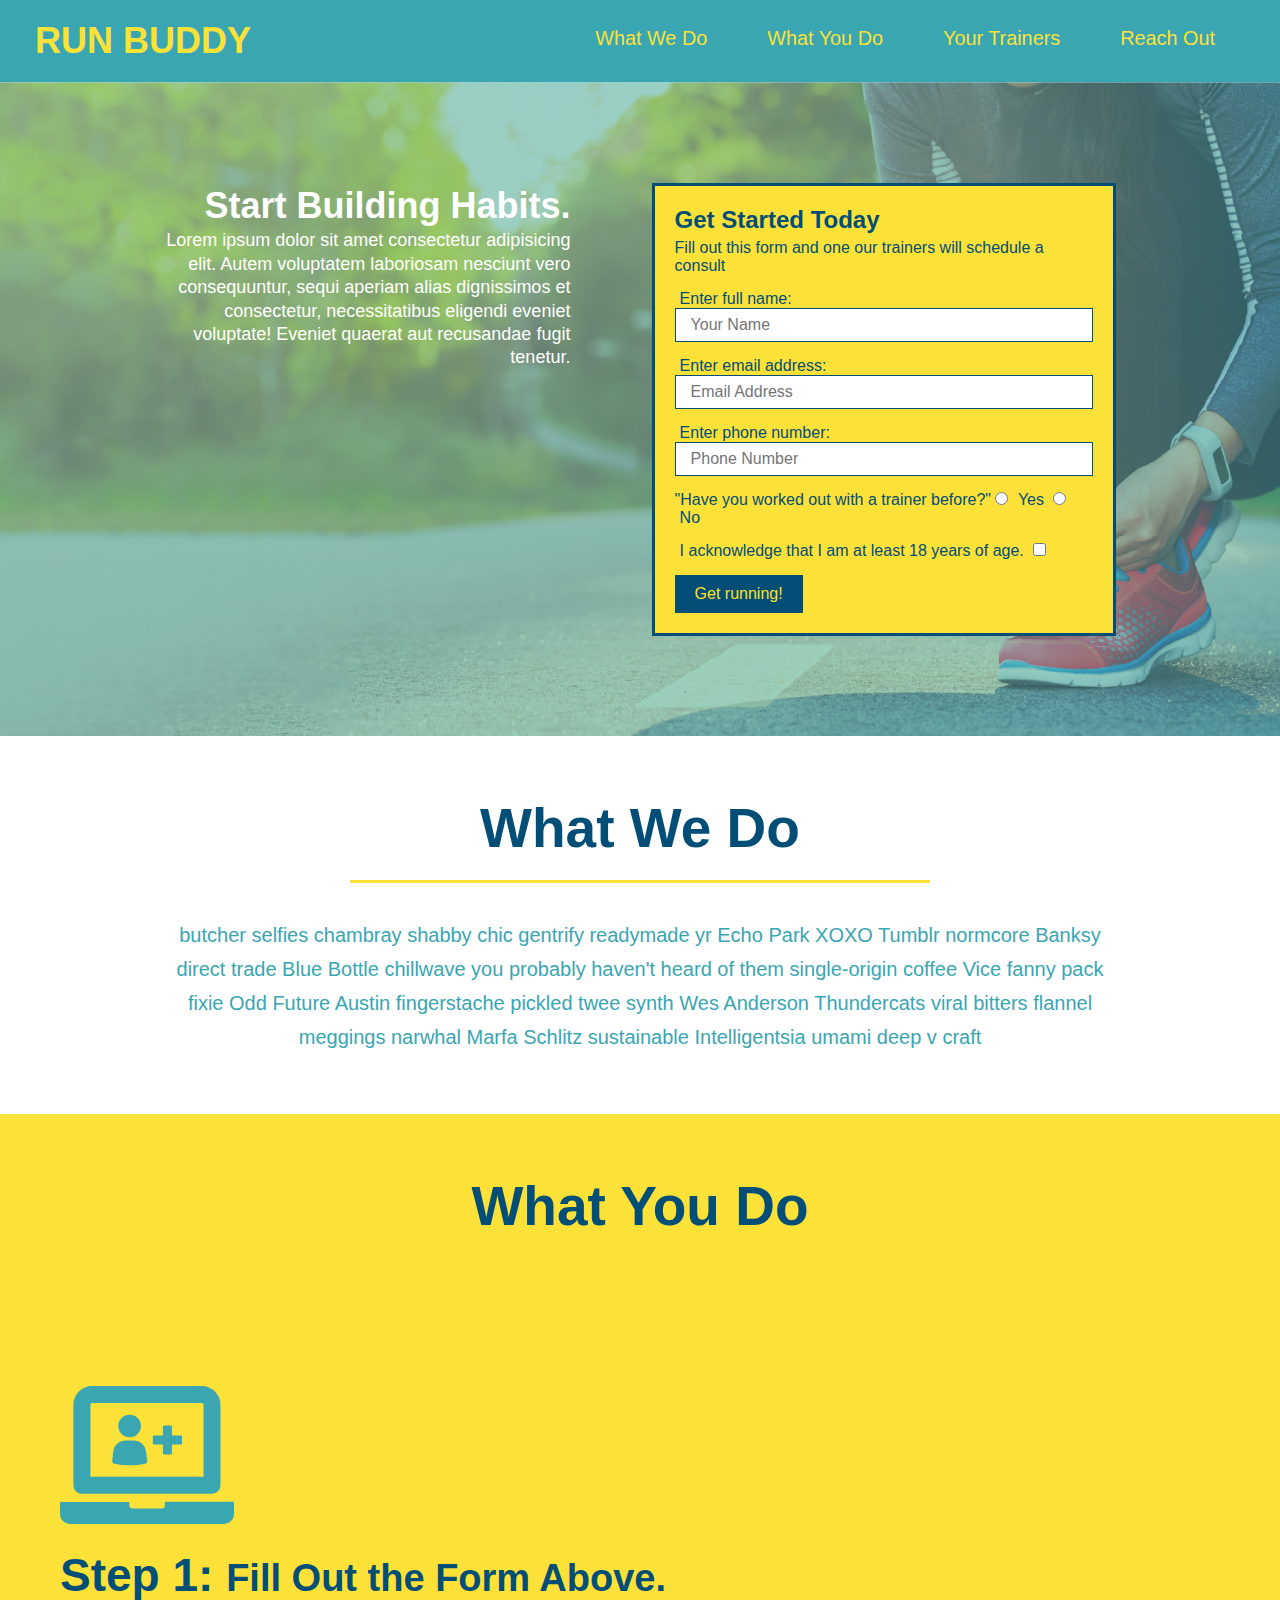
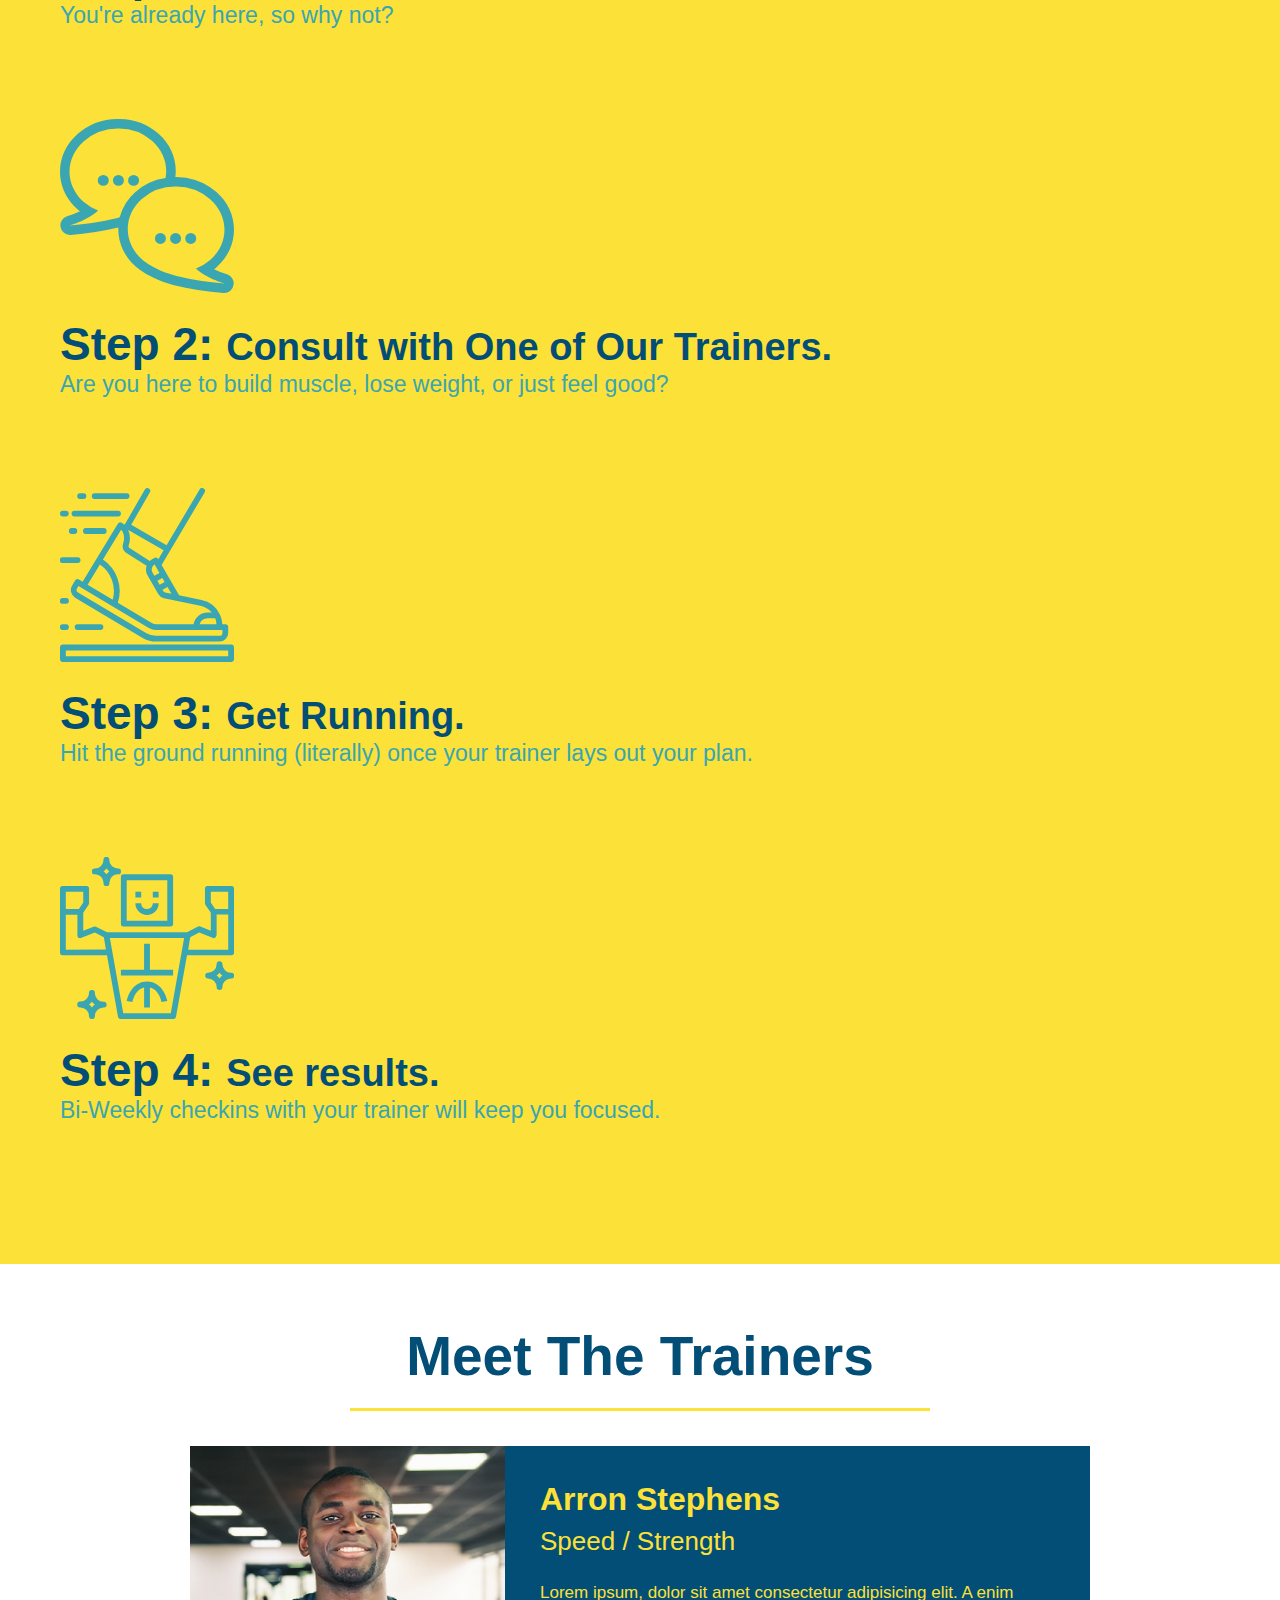
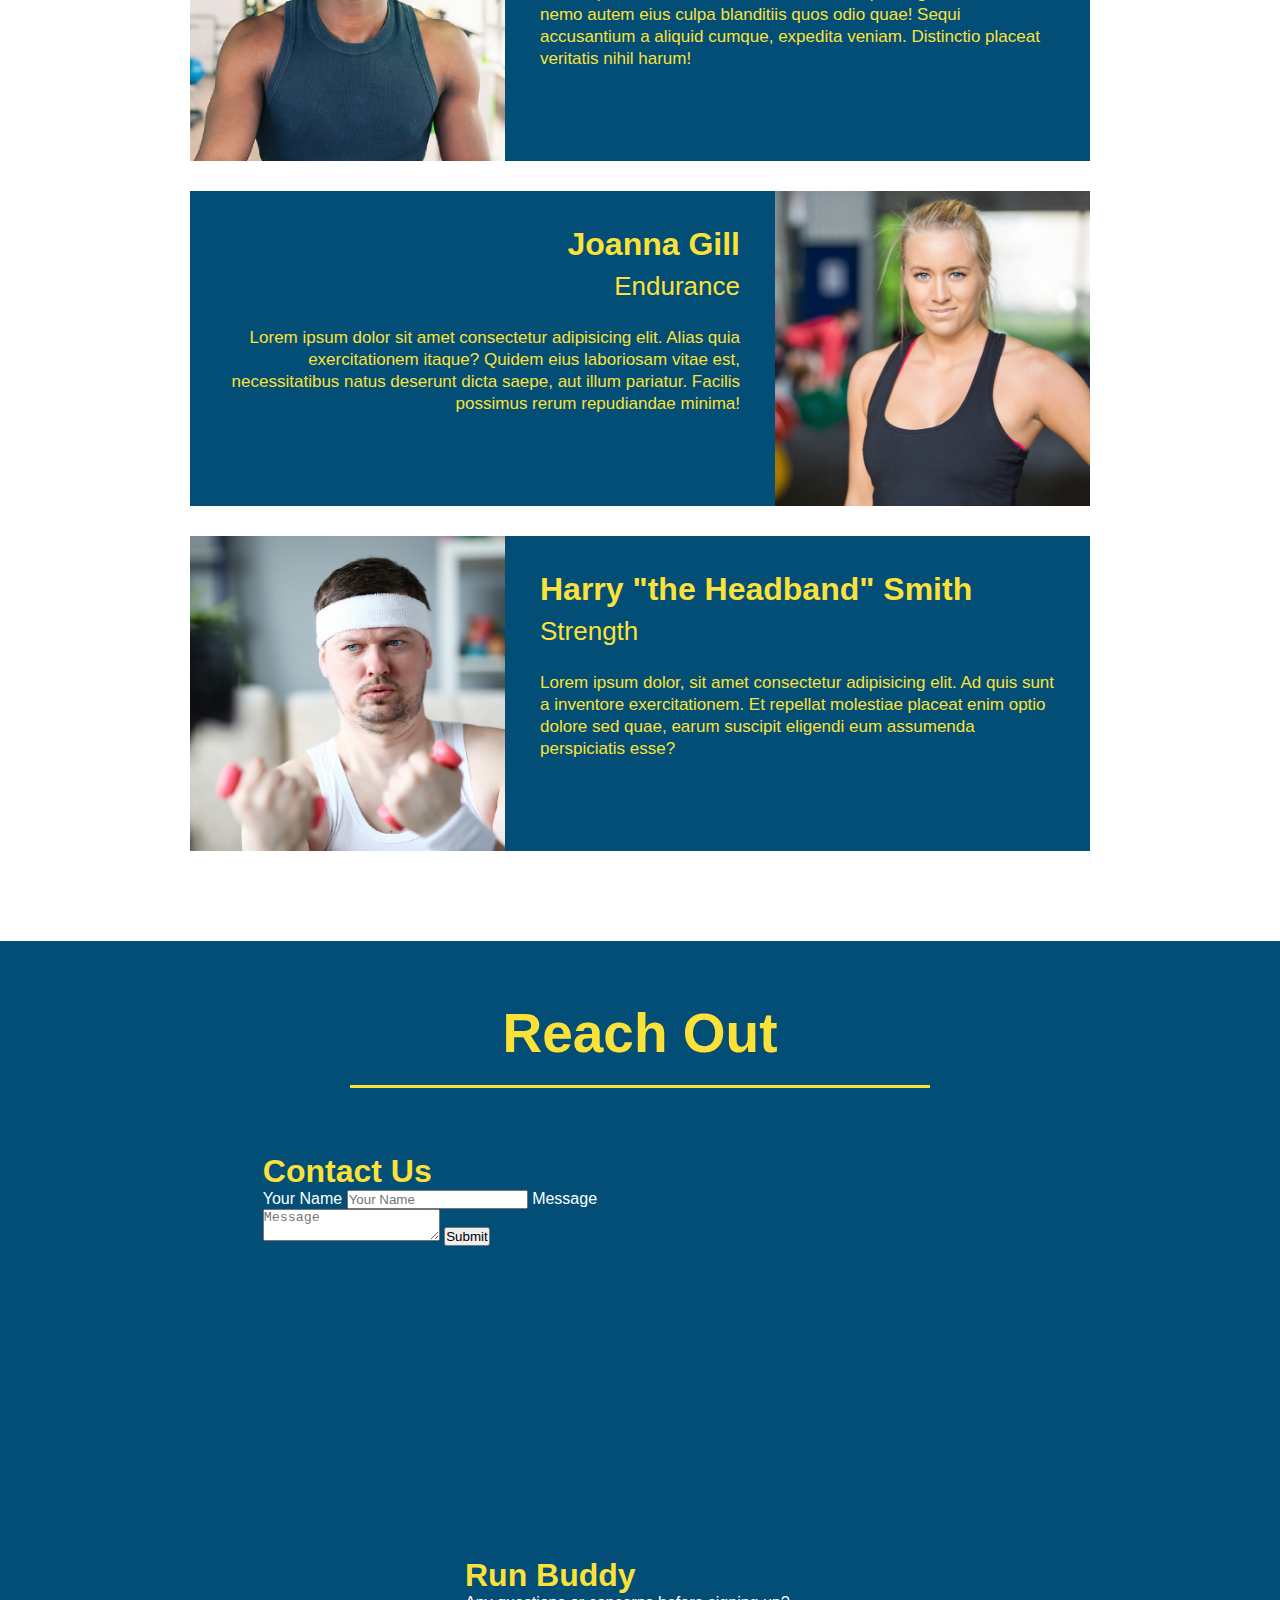
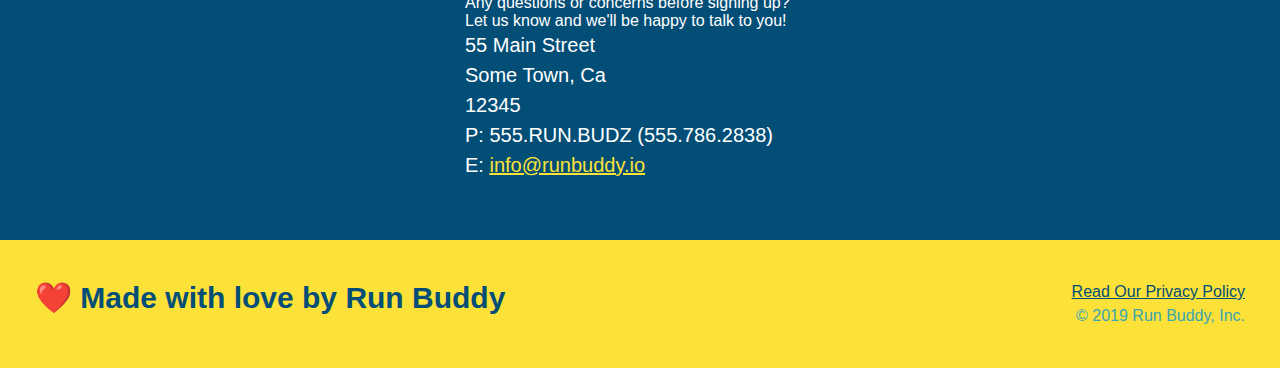
==== index.html @ 9a33b012 "add flex-row" ====
<!DOCTYPE html>
<html lang="en">
    <head>
        <meta charset="UTF-8" />
        <title>Run Buddy</title>
        <link rel="stylesheet" href="./assets/css/style.css" />
        
    </head>
    <body>
        <!-- navigation -->
        <header>
        <h1>
            <a href="/">RUN BUDDY</a>
        </h1>
        <nav>
            <!--Unordered list element-->
            <ul>
                <!--list item element-->
                <li>
                    <!-- anchor element-->
                    <a href="#what-we-do">What We Do</a>
                </li>
                <li>
                    <a href="#what-you-do">What You Do</a>
                </li>
                <li>
                    <a href="#your-trainers">Your Trainers</a>
                </li>
                <li>
                    <a href="#reach-out">Reach Out</a>
                </li>
            </ul>
        </nav>
        </header>

        <!-- hero/jumbotron -->
        <section class="hero">
            <div class="hero-cta">
                <h1>Start Building Habits.</h1>
                <p>Lorem ipsum dolor sit amet consectetur adipisicing elit. Autem voluptatem laboriosam nesciunt vero consequuntur, sequi aperiam alias dignissimos et consectetur, necessitatibus eligendi eveniet voluptate! Eveniet quaerat aut recusandae fugit tenetur.
                </p>
            </div>
            <div class="hero-form">
                <h3>Get Started Today</h3>
                <p>Fill out this form and one our trainers will schedule a consult</p>
            <!--add form element-->
            <from>
                <label for="name">Enter full name:</label>
                <input type="text" placeholder="Your Name" name="name" id="name" class="form-input" />
                <label for="email">Enter email address:</label>
                <input type="text" placeholder="Email Address" name="email" id="email" class="form-input" />
                <label for="phone">Enter phone number:</label>
                <input type="text" placeholder="Phone Number" name="phone" id="phone" class="form-input" />
                <p>
                   "Have you worked out with a trainer before?"
                    <input type="radio" name="trainer-confirm" id="trainer-yes" />
                    <label for="trainer-yes">Yes</label>
                    <input type="radio" name="trainer-confirm" id="trainer-no" />
                    <label for="trainer-no">No</label>
                </p>
                <p>
                    <label for="checkbox" >
                        I acknowledge that I am at least 18 years of age.
                    </label>
                    <input type="checkbox" name="checkpoint1" id="checkbox" />
                </p>
                <button type="submit">
                    Get running!
                </button>
            </from>
            </div>
        </section>

       <!--"what we do" section-->
       <section id="what-we-do" class="intro">
          <div class="flex-row">
           <h2 class="section-title primary-border">What We Do</h2>
          </div>
           <div class="flex-row">
             <P>
              butcher selfies chambray shabby chic gentrify readymade yr Echo Park XOXO Tumblr normcore Banksy direct trade Blue Bottle chillwave you probably haven't heard of them single-origin coffee Vice fanny pack fixie Odd Future Austin fingerstache pickled twee synth Wes Anderson Thundercats viral bitters flannel meggings narwhal Marfa Schlitz sustainable Intelligentsia umami deep v craft 
             </P>
            </div>
        </section>
        
       <!--"what you do" section-->
       <section id="what-you-do" class="steps">
           <div class="flex-row">
            <h2 class="section-title primary-border">What You Do</h2>
           </div>

           <div>
               <!--insert this img element-->
               <img src="./assets/images/step-1.svg" alt="" />
               <h3>Step 1: <span>Fill Out the Form Above.</span></h3>
               <p>You're already here, so why not?</p>
            </div>

            <div>
                <img src="./assets/images/step-2.svg" alt="" />
               <h3>Step 2: <span>Consult with One of Our Trainers.</span></h3>
               <p>Are you here to build muscle, lose weight, or just feel good?</p>
           </div>

           <div>
               <img src="./assets/images/step-3.svg" alt="" />
               <h3>Step 3: <span>Get Running.</span></h3>
               <p>Hit the ground running (literally) once your trainer lays out your plan.</p>
           </div>

           <div>
               <img src="./assets/images/step-4.svg" alt="" />
               <h3>Step 4: <span>See results.</span></h3>
               <p>Bi-Weekly checkins with your trainer will keep you focused.</p>
           </div>
       </section>

       <!--"meet the trainers" section-->
       <section id="your-trainers" class="trainers">
           <div class="flex-row">
            <h2 class="section-title primary-border">Meet The Trainers</h2>
           </div>
                <article class="trainer">
                    <img src="./assets/images/trainer-1.jpg" alt="Arron Stephens in his workout clothes, ready to pump iron" />
                    <div class="trainer-bio text-left">
                        <h3>Arron Stephens</h3>
                        <h4>Speed / Strength</h4>
                        <p>
                            Lorem ipsum, dolor sit amet consectetur adipisicing elit. A enim nemo autem eius culpa blanditiis quos odio quae! Sequi accusantium a aliquid cumque, expedita veniam. Distinctio placeat veritatis nihil harum!
                        </p>
                    </div>
                </article>
                <!--second trainer bio-->
                <article class="trainer">
                    <div class="trainer-bio text-right">
                        <h3>Joanna Gill</h3>
                        <h4>Endurance</h4>
                        <p>
                            Lorem ipsum dolor sit amet consectetur adipisicing elit. Alias quia exercitationem itaque? Quidem eius laboriosam vitae est, necessitatibus natus deserunt dicta saepe, aut illum pariatur. Facilis possimus rerum repudiandae minima!
                        </p>
                    </div>
                    <img src="./assets/images/trainer-2.jpg" alt="Joanna Gill cooling off after a workout" />
                </article>
                <!--third trainer bio-->
                <article class="trainer">
                    <img src="./assets/images/trainer-3.jpg" alt="Harry Smith wearing a headband and lifting comically small pink weights" />
                    <div class="trainer-bio text-left">
                        <h3>Harry "the Headband" Smith</h3>
                        <h4>Strength</h4>
                        <p>
                            Lorem ipsum dolor, sit amet consectetur adipisicing elit. Ad quis sunt a inventore exercitationem. Et repellat molestiae placeat enim optio dolore sed quae, earum suscipit eligendi eum assumenda perspiciatis esse?
                        </p>
                    </div>
                </article>
        </section>

       <!--"reach out" section-->
       <section id="reach-out" class="contact">
            <div class="flex-row">
            <h2 class="section-title secondary-boarder">Reach Out</h2>
            </div>
                <div class="contact-info">
                    <div class="contact-form">
                        <h3>Contact Us</h3>
                        <form>
                        <label for="contact-name">Your Name</label>
                           <input type="text" id="contact-name" placeholder="Your Name" />
                  
                            <label for="contact-message">Message</label>
                           <textarea id="contact-message" placeholder="Message"></textarea>
                  
                           <button type="submit">Submit</button>
                      </form>
                  </div>
                <iframe src="https://www.google.com/maps/embed?pb=!1m18!1m12!1m3!1d5827.536833070056!2d-89.361491394574!3d43.088363860652834!2m3!1f0!2f0!3f0!3m2!1i1024!2i768!4f13.1!3m3!1m2!1s0x88065377fe36926b%3A0x10ad66ac67edc2d9!2sH%E1%BA%A1%20Long%20Bay%20Restaurant!5e0!3m2!1sen!2sus!4v1645574965029!5m2!1sen!2sus" 
                style="border:0;" 
                allowfullscreen="" 
                loading="lazy">
                </iframe>
                <div>
                 <h3>Run Buddy</h3>
                 <p>
                    Any questions or concerns before signing up?
                    <br />
                    Let us know and we'll be happy to talk to you!
                  </p>
                  <address>
                    55 Main Street <br/>
                    Some Town, Ca <br/>
                    12345<br/>
                    P: 555.RUN.BUDZ (555.786.2838)<br/>
                    E: <a href="mailto:info@runbuddy.io">info@runbuddy.io</a>
                </address>
             </div>
            </div>
            
       </section>

       <!-- footer -->
       <footer>
           <h2>❤️ Made with love by Run Buddy</h2>
           <div>
               <a href="./privacy-policy.html">Read Our Privacy Policy</a><br />
                &copy; 2019 Run Buddy, Inc.
           </div>
                
       </footer>


    </body>
    
</html>
---- assets/css/style.css ----
* {
    margin: 0;
    padding: 0;
    box-sizing: border-box;
}

body {
    color: #39a6b2;
    font-family: Helvetica, Arial, Helvetica, sans-serif;
    
}
/*apply sytles to <header>*/
header {
    padding: 20px 35px;
    background-color: #39a6b2;
    display: flex;
    justify-content: space-between;
    flex-wrap: wrap;
}

header h1 {
    font-weight: bold;
    margin: 0;
    font-size: 36px;
    color: #fce138;
    
}

header a {
    text-decoration: none;
    color:#fce138
}

header nav {
    margin: 7px 0;
}
header nav ul {
    display: flex;
    flex-wrap: wrap;
    justify-content: space-between;
    align-items: center;
    list-style: none;
}

header nav ul li a {
    margin: 0 30px;
    font-weight: lighter;
    font-size: 1.55vw;
}

footer {
    display: flex;
    background: #fce138;
    width: 100%;
    padding: 40px 35px;
    justify-content: space-between;
    flex-wrap: wrap;
}

footer h2 {
    color: #024e76;
    font-size: 30px;
    margin: 0;
}

footer div {
    line-height: 1.5;
    text-align: right;
}

footer a {
    color: #024e76;
}

section {
    padding: 60px;
}

/* Hero Style Start */
.hero {
    background-image: url('../images/hero-bg.jpg');
    background-size: cover;
    background-position: center;
    display: flex;
    justify-content: center;
    flex-wrap: wrap;
}

.hero-cta {
    width: 35%;
    text-align: right;
    margin: 3.5%;
    color: #fff;
    font-size: 18px;
    line-height: 1.3;
}

.hero-cta h2 {
    font-style: italic;
    font-size: 55px;
    color: #fce138;
}

.hero-form {
    background-color: #fce138;
    padding: 20px;
    color: #024e76;
    border: solid 3px #024e76;
    width: 40%;
    margin: 3.5%;
}

.hero-form h3 {
    font-size: 24px;
    margin: 0;
}

.hero-form p {
    margin: 5px 0 15px 0;
}

.form-input {
    border: 1px solid #024e76;
    display: block;
    padding: 7px 15px;
    font-size: 16px;
    color: #024e76;
    width: 100%;
    margin-bottom: 15px;
}

.hero-form label {
    margin: 0 5px;
}

.hero-form button {
    color: #fce128;
    display: block;
    background-color: #024e76;
    border: none;
    padding: 10px 20px;
    font-size: 16px;
}
/* Hero Style End */

/* What We Do Style Start */
.intro p {
    line-height: 1.7;
    color: #39a6b2;
    width: 80%;
    font-size: 20px;
    margin: 0 auto;
    text-align: center;
}

.steps {
    background: #fce138;
}

.steps div {
    margin-bottom: 80px;
}

.steps img {
    width: 15%;
    margin: 10px 0;
}

.steps h3 {
    color: #024e76;
    font-size: 46px;
    margin-top: 10px;
}

.steps p {
    color: #39a6b2;
    font-size: 23px;
}

.steps span {
    font-size: 38px;
}

.section-title {
    font-size: 55px;
    color: #024e76;
    border-bottom: 3px solid; 
    padding-bottom: 20px;
    text-align: center;
    margin: 0 auto 35px auto;
    width: 50%;
}

.primary-border {
    border-color: #fce138;
}

.secondary-border {
    border-color: #39a6b2;
}

/* Meet the Trainers */
.trainers {
    
}

.trainer {
    width: 900px;
    margin: 0 auto 30px auto;
    background: #024e76;
    color: #fce138;
    overflow: auto;
}

.trainer img {
    width: 35%;
    float: left;
}

.trainer-bio {
    padding: 35px;
    float: left;
    width: 65%;
}
.trainer-bio h3 {
    font-size: 32px;
    margin-bottom: 8px;
}

.trainer-bio h4 {
    font-weight: lighter;
    font-size: 26px;
    margin-bottom: 25px;
}

.trainer-bio p {
    font-size: 17px;
    line-height: 1.3;
}

.text-left {
    text-align: left;
}

.text-right {
    text-align: right;
}

.flex-row {
    display: flex;
}

/*REACH OUT SYTLES START */
.contact {
    text-align: center;
    background: #024e76
}

.contact h2 {
    color:#fce138
}

.contact-info iframe {
    width: 400px;
    height: 400px;
}

.contact-info div {
    width: 410px;
    display: inline-block;
    vertical-align: top;
    text-align: left;
    margin: 30px 0 0 60px;
    color: white;
}

.contact-info h3 {
    color: #fce138;
    font-size: 32px;
}

.contract-info p, 
.contact-info address {
    margin: 20x 0;
    line-height: 1.5;
    font-size: 20px;
    font-style: normal;
}

.contact-info a {
    color:#fce138
}

/* Reach Out Styles End*/
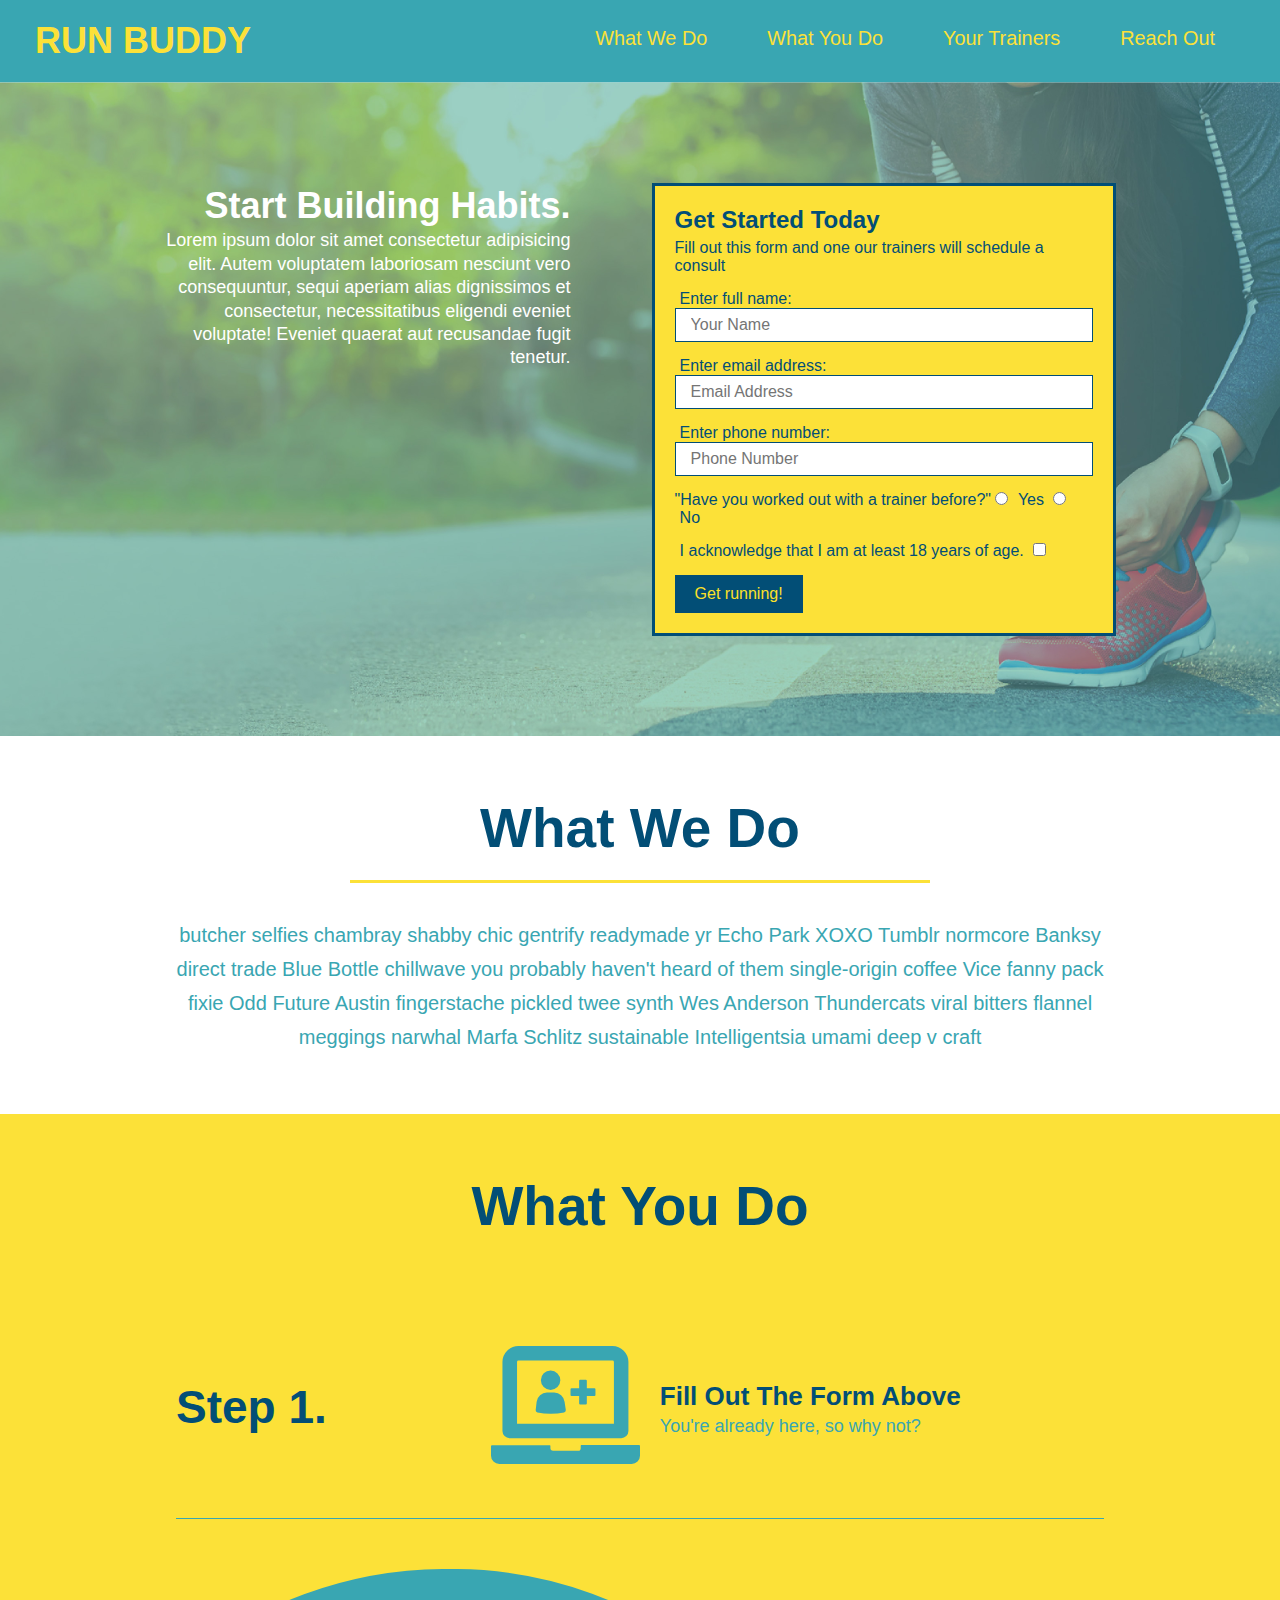
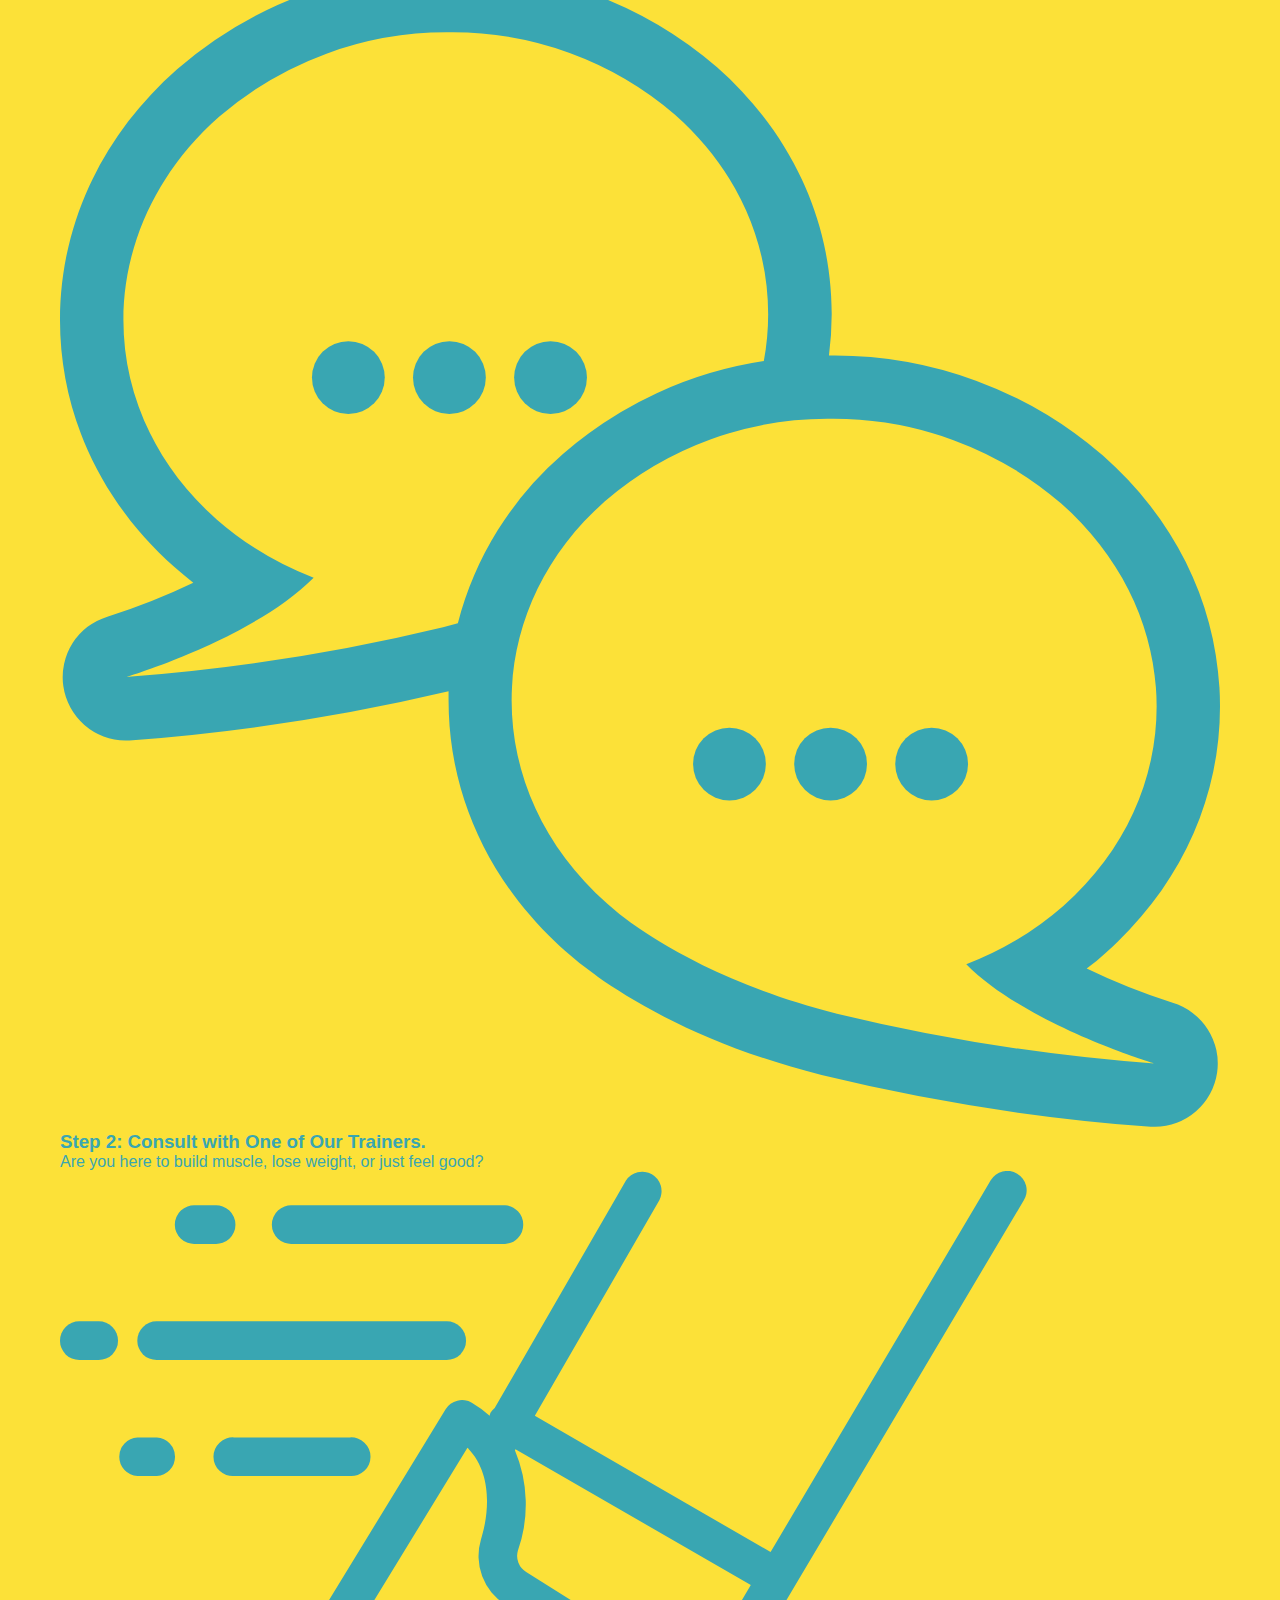
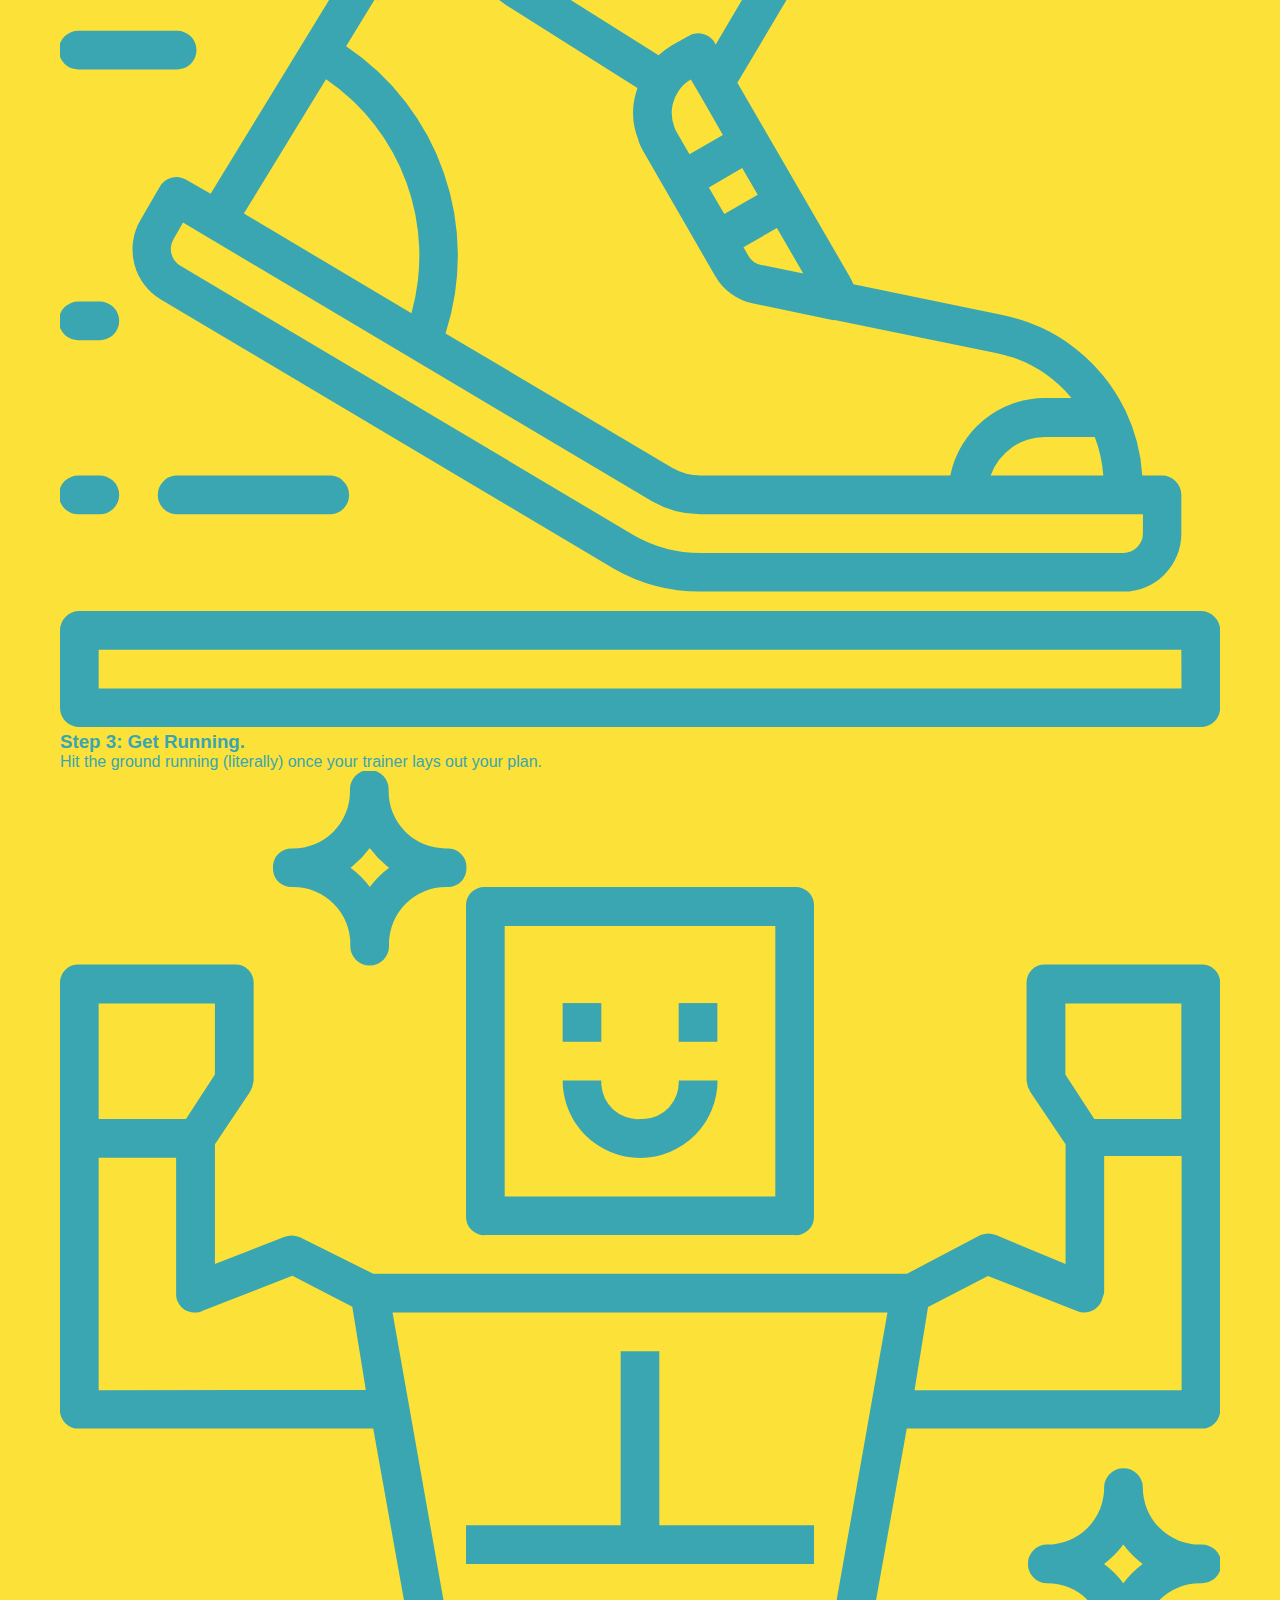
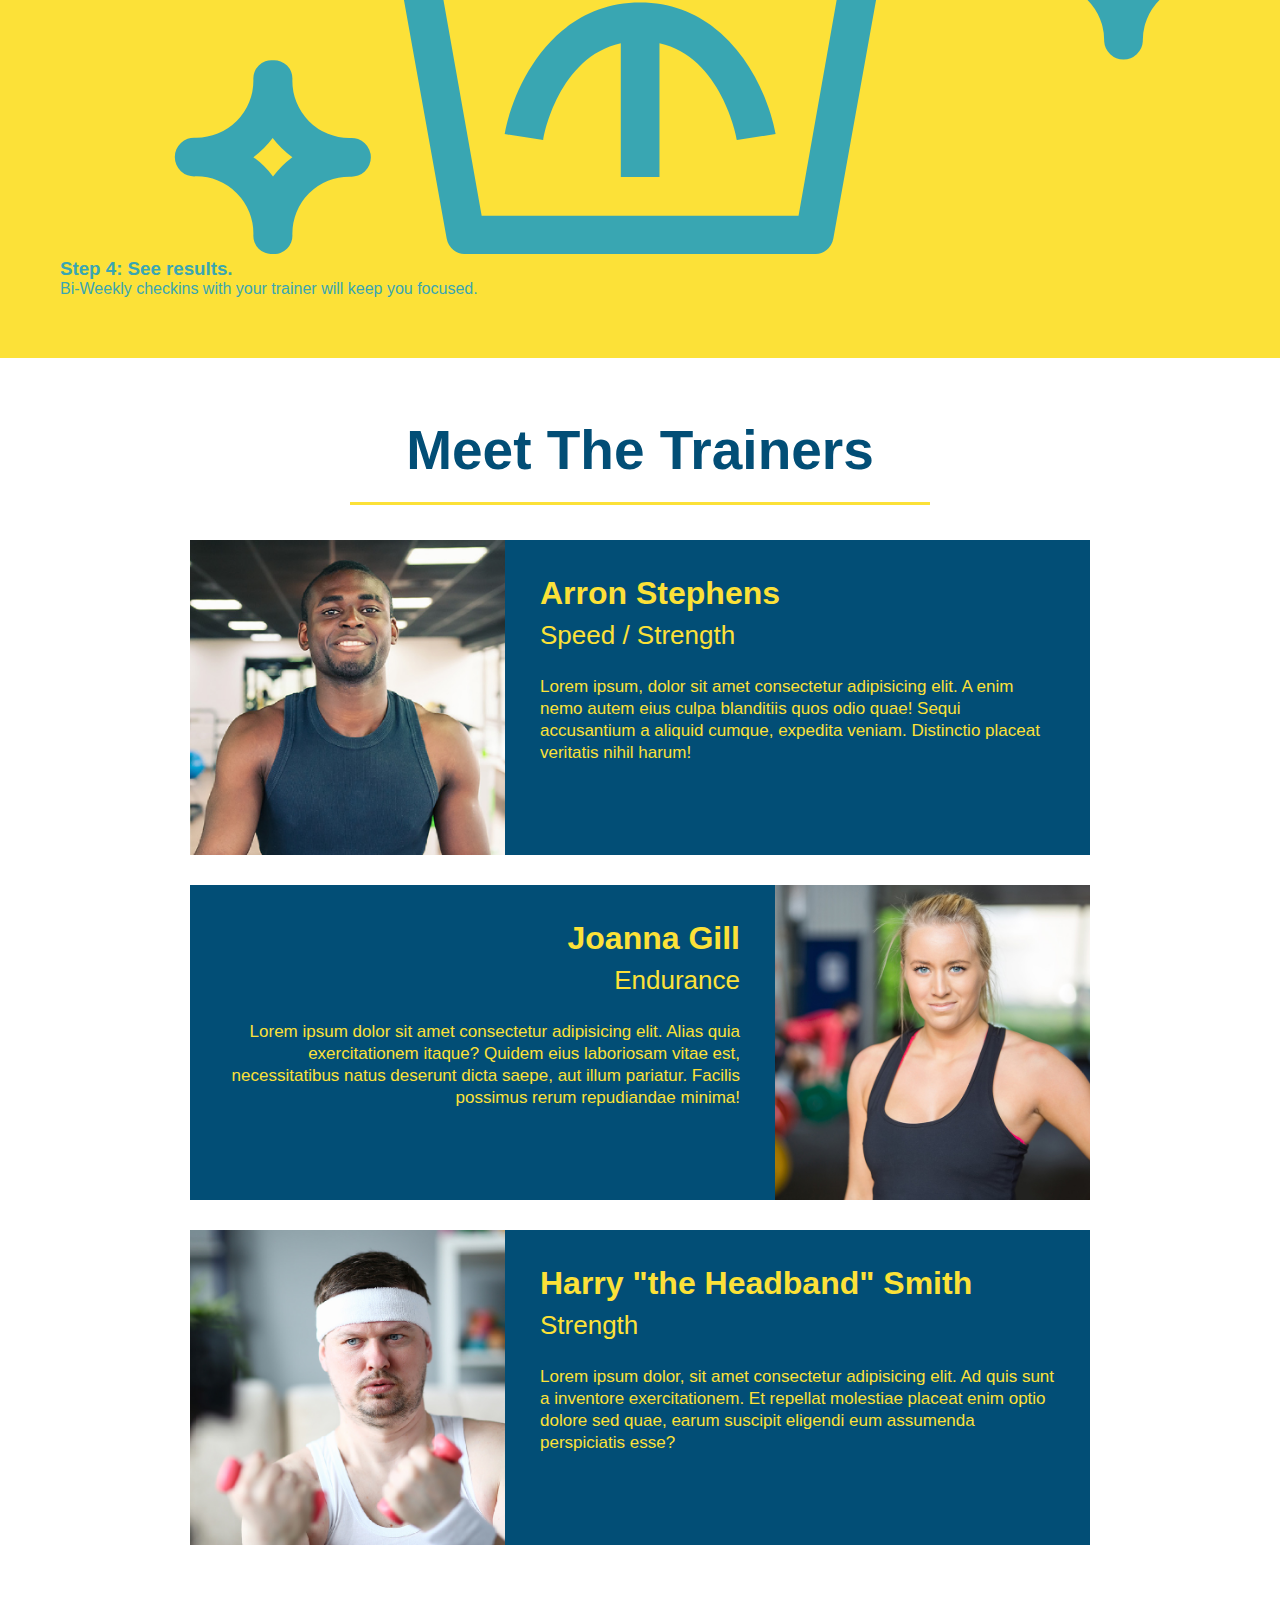
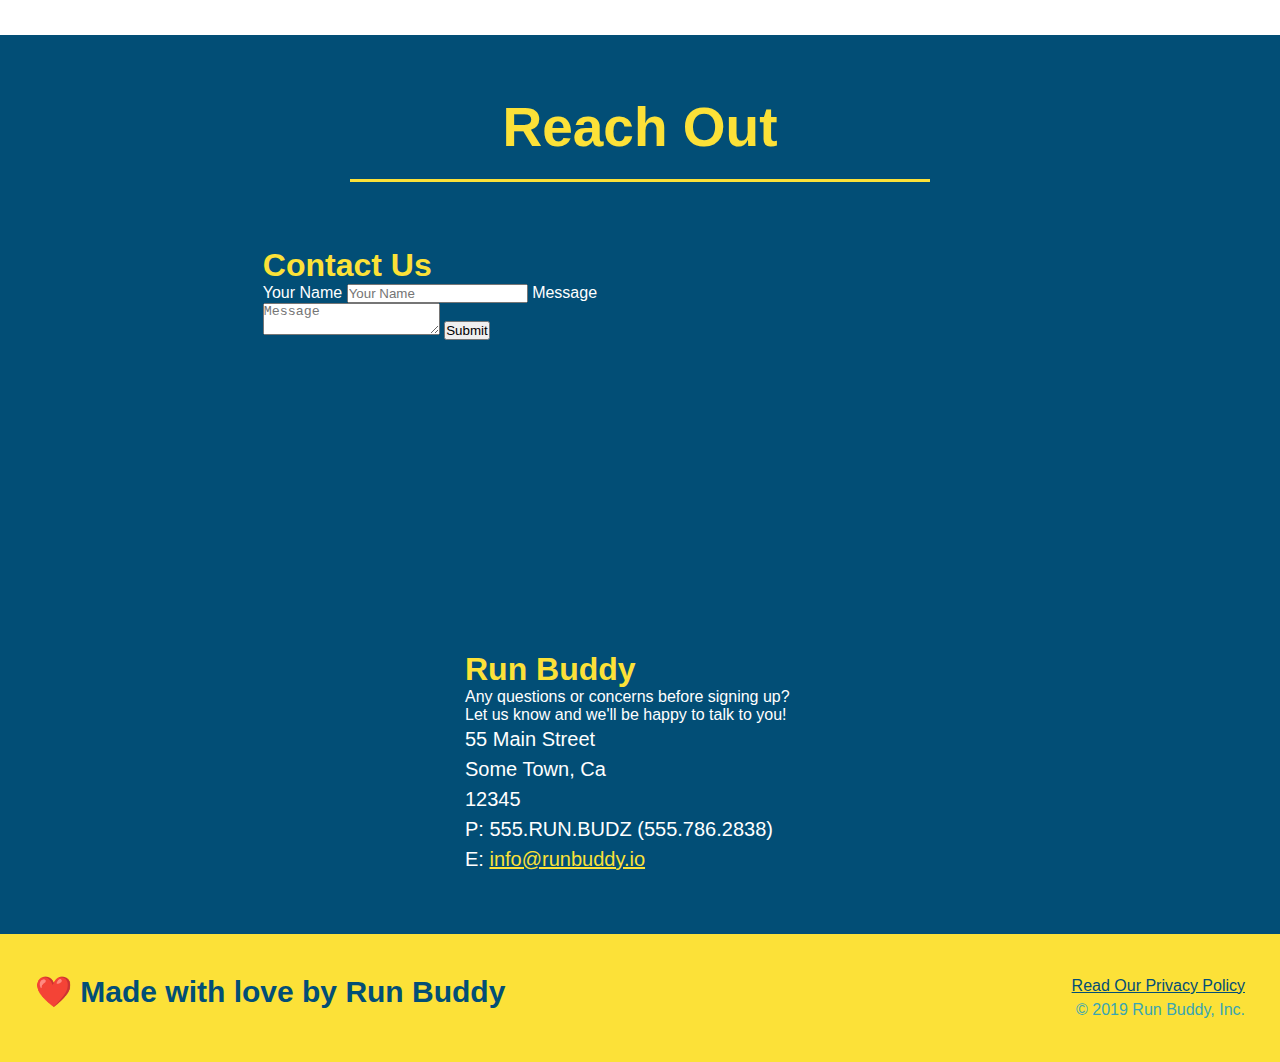
==== commit ce16402d: "Step one done" ====
--- a/index.html
+++ b/index.html
@@ -89,11 +89,15 @@
             <h2 class="section-title primary-border">What You Do</h2>
            </div>
 
-           <div>
-               <!--insert this img element-->
-               <img src="./assets/images/step-1.svg" alt="" />
-               <h3>Step 1: <span>Fill Out the Form Above.</span></h3>
-               <p>You're already here, so why not?</p>
+           <div class="step">
+               <h3>Step 1.</h3>
+               <div class="step-img">
+                   <img src="./assets/images/step-1.svg" alt="/" />
+               </div>
+               <div class="step-text">
+                   <h4>Fill Out The Form Above</h4>
+                   <p> You're already here, so why not?</p>
+               </div>
             </div>
 
             <div>
--- a/assets/css/style.css
+++ b/assets/css/style.css
@@ -157,28 +157,51 @@
     background: #fce138;
 }
 
-.steps div {
-    margin-bottom: 80px;
-}
-
-.steps img {
-    width: 15%;
-    margin: 10px 0;
-}
-
-.steps h3 {
+.step {
+    margin: 50px auto;
+    padding-bottom: 50px;
+    width: 80%;
+    border-bottom: 1px solid #39a6b2;
+    display: flex;
+    flex-wrap: wrap;
+    align-items: center;
+    justify-content: space-between;
+}
+
+.step-img {
+    flex: 1 12%;
+    margin-right: 20px;
+}
+
+.step-img img {
+    max-width: ;
+}
+.step-text {
+    flex: 12;
+}
+
+.step h3 {
     color: #024e76;
     font-size: 46px;
-    margin-top: 10px;
-}
-
-.steps p {
+    flex: 1 30%;
+}
+
+.step-info {
+    flex: 2 70%;
+    display: flex;
+    flex-wrap: wrap;
+    align-items: center;
+}
+
+.step-text p {
     color: #39a6b2;
-    font-size: 23px;
-}
-
-.steps span {
-    font-size: 38px;
+    font-size: 18px;
+}
+
+.step-text h4 {
+    font-size: 26px;
+    line-height: 1.5;
+    color: #024e76;
 }
 
 .section-title {
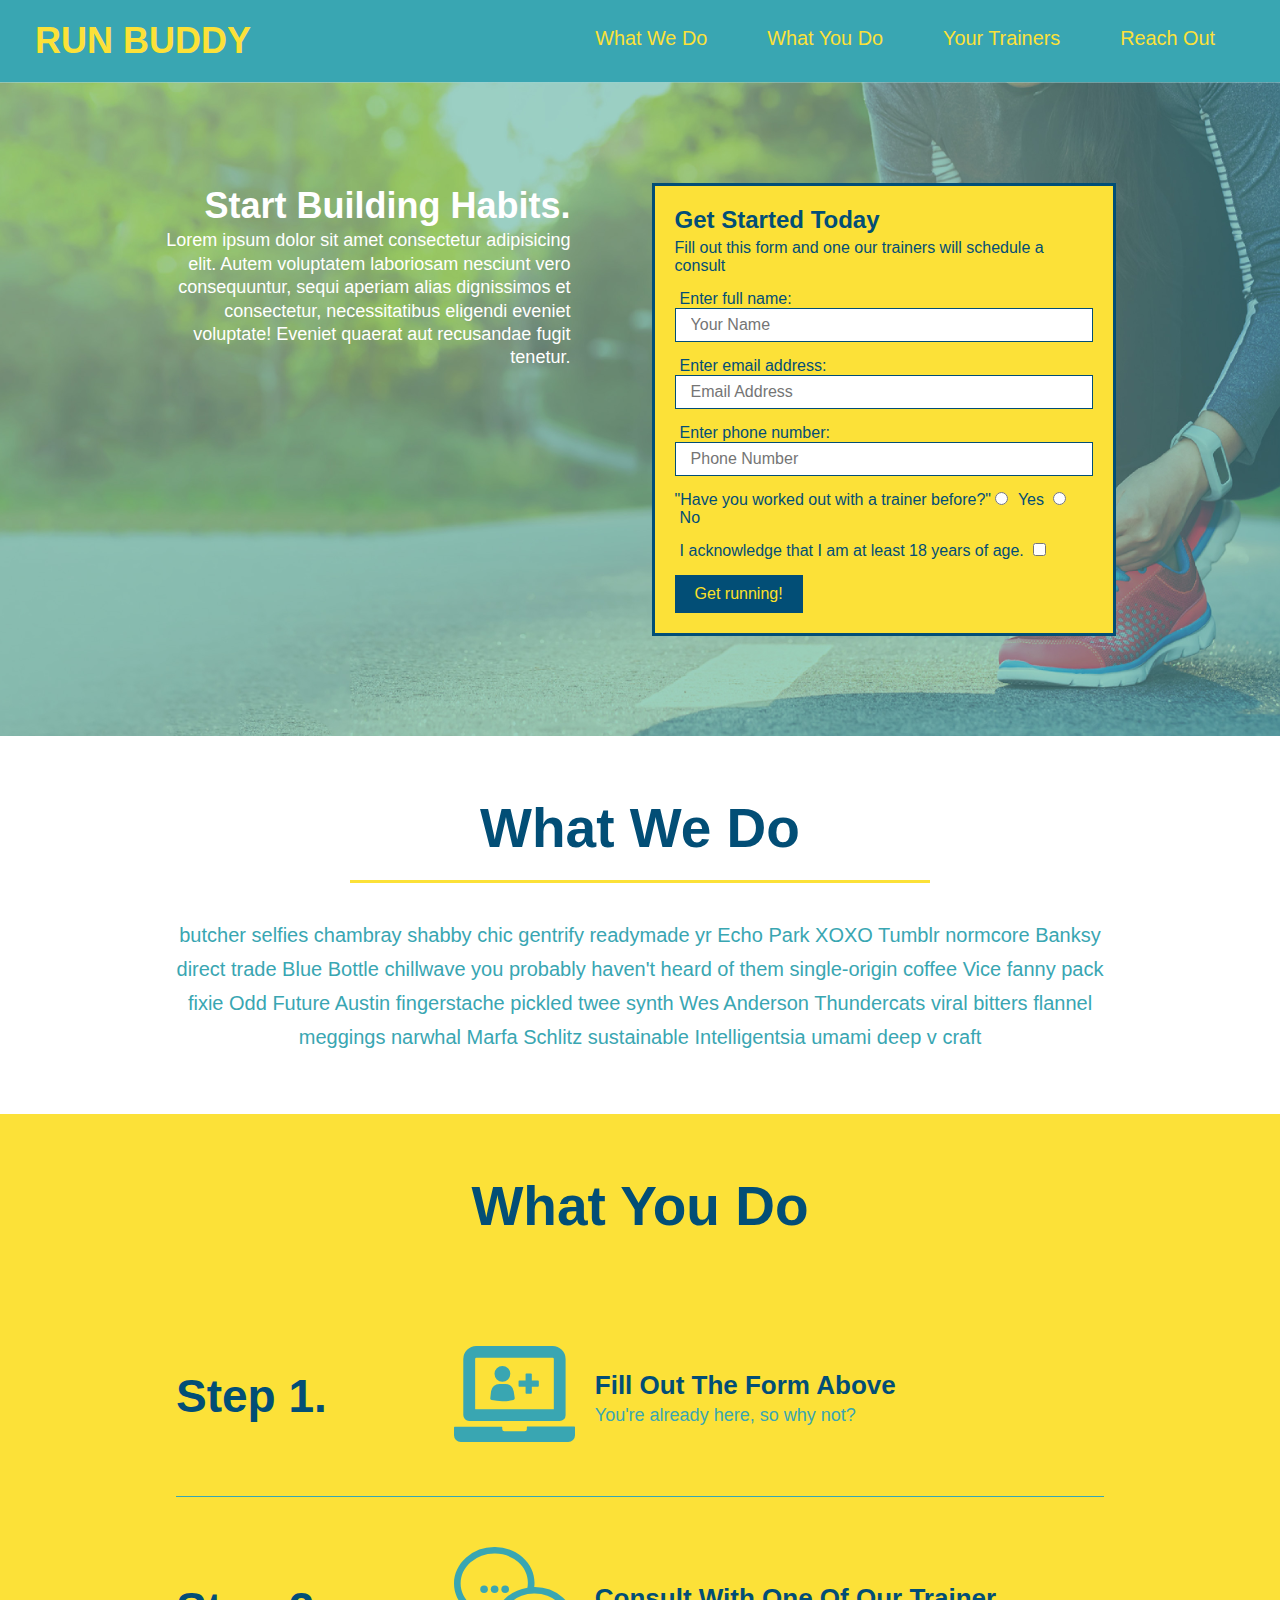
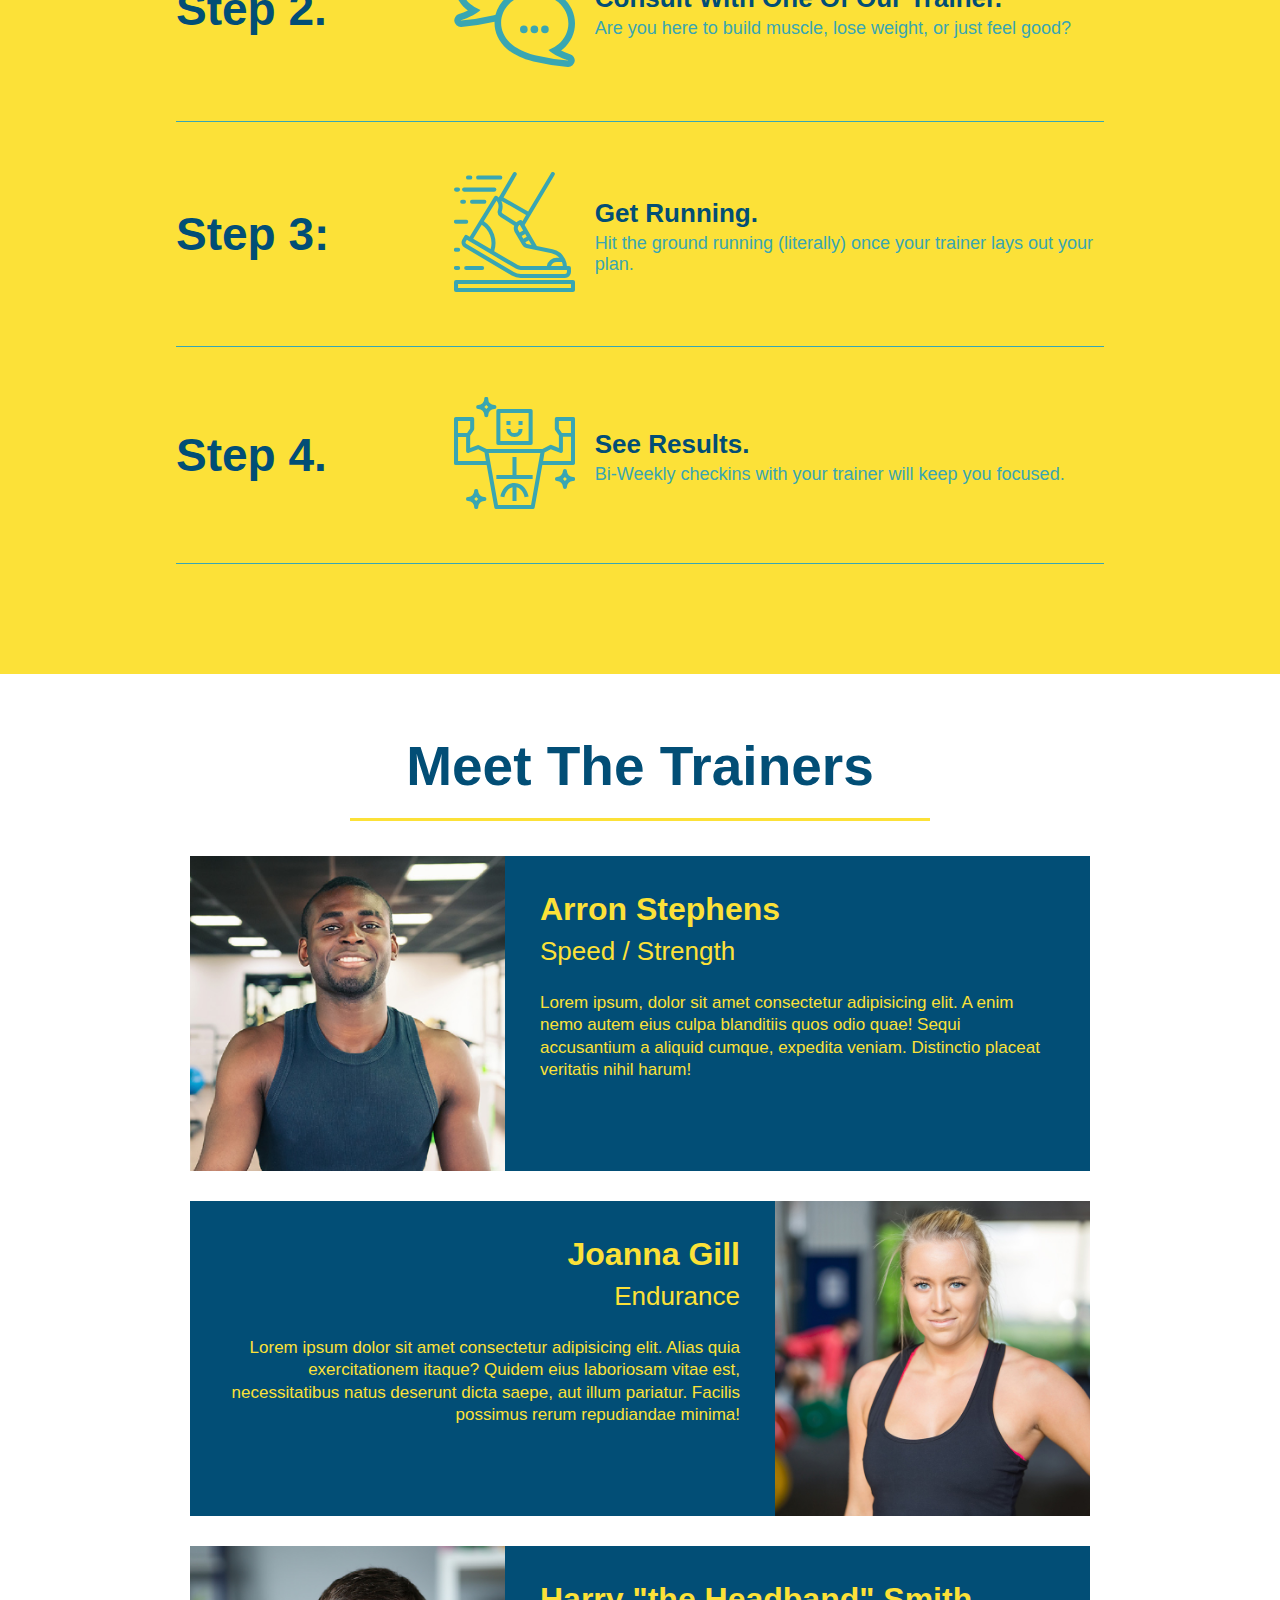
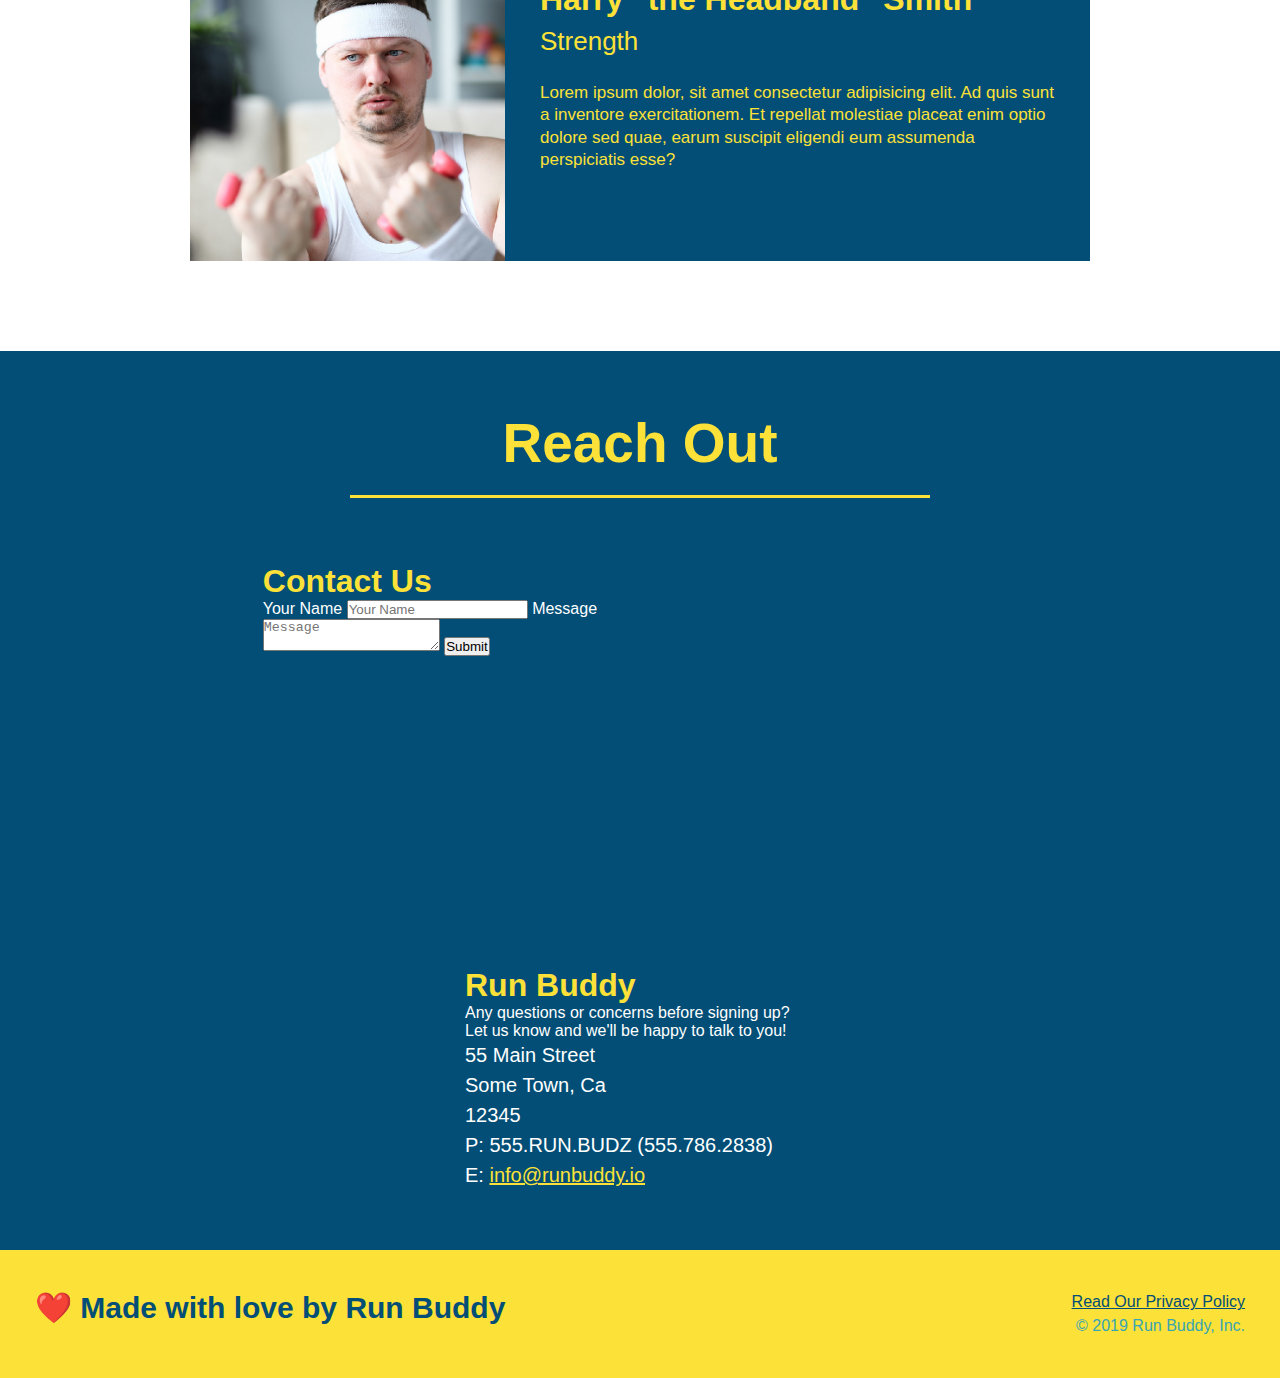
==== commit eb156d2d: "add Flexbox to the steps" ====
--- a/index.html
+++ b/index.html
@@ -91,31 +91,54 @@
 
            <div class="step">
                <h3>Step 1.</h3>
-               <div class="step-img">
-                   <img src="./assets/images/step-1.svg" alt="/" />
+               <div class="step-info">
+                   <div class="step-img">
+                        <img src="./assets/images/step-1.svg" alt="" />
+                   </div>
+                    <div class="step-text">
+                        <h4>Fill Out The Form Above</h4>
+                        <p> You're already here, so why not?</p>
+                    </div>
                </div>
-               <div class="step-text">
-                   <h4>Fill Out The Form Above</h4>
-                   <p> You're already here, so why not?</p>
+            </div>
+
+            <div class="step">
+                <h3>Step 2.</h3>
+                <div class="step-info">
+                    <div class="step-img">
+                        <img src="./assets/images/step-2.svg" alt="" />
+                    </div>
+                    <div class="step-text">
+                        <h4>Consult With One Of Our Trainer.</h4>
+                        <p>Are you here to build muscle, lose weight, or just feel good?</p>
+                    </div>
+                </div>
+           </div>
+
+           <div class="step">
+                <h3>Step 3:</h3>
+                <div class="step-info">
+                    <div class="step-img">
+                        <img src="./assets/images/step-3.svg" alt="" />     
+                    </div>
+                    <div class="step-text">
+                        <h4>Get Running.</h4>
+                        <p>Hit the ground running (literally) once your trainer lays out your plan.</p>
+                    </div>
+                </div>
+            </div>
+
+           <div class="step">
+               <h3>Step 4.</h3>
+               <div class="step-info">
+                   <div class="step-img">
+                        <img src="./assets/images/step-4.svg" alt="" />
+                   </div>
+                   <div class="step-text">
+                       <h4>See Results.</h4>
+                       <p>Bi-Weekly checkins with your trainer will keep you focused.</p>
+                   </div>
                </div>
-            </div>
-
-            <div>
-                <img src="./assets/images/step-2.svg" alt="" />
-               <h3>Step 2: <span>Consult with One of Our Trainers.</span></h3>
-               <p>Are you here to build muscle, lose weight, or just feel good?</p>
-           </div>
-
-           <div>
-               <img src="./assets/images/step-3.svg" alt="" />
-               <h3>Step 3: <span>Get Running.</span></h3>
-               <p>Hit the ground running (literally) once your trainer lays out your plan.</p>
-           </div>
-
-           <div>
-               <img src="./assets/images/step-4.svg" alt="" />
-               <h3>Step 4: <span>See results.</span></h3>
-               <p>Bi-Weekly checkins with your trainer will keep you focused.</p>
            </div>
        </section>
 
--- a/assets/css/style.css
+++ b/assets/css/style.css
@@ -174,7 +174,7 @@
 }
 
 .step-img img {
-    max-width: ;
+    max-width: 100%;
 }
 .step-text {
     flex: 12;
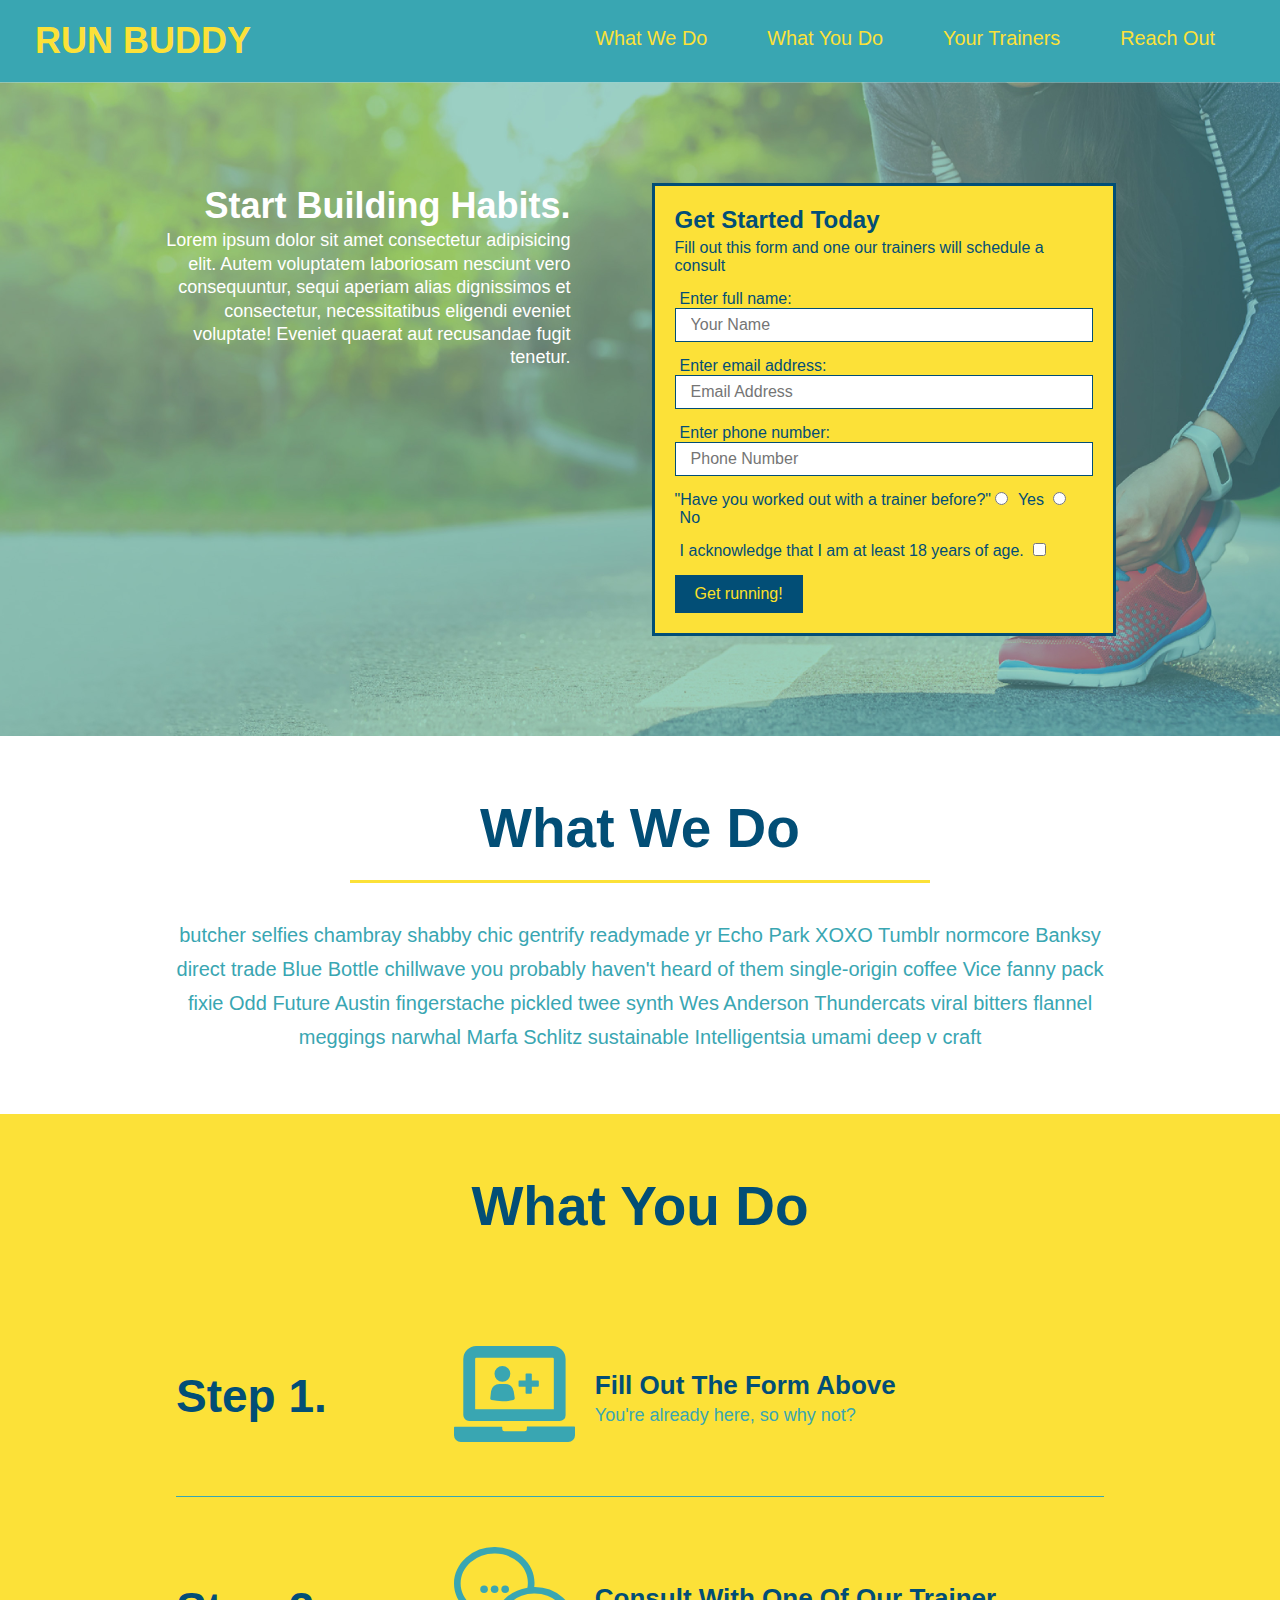
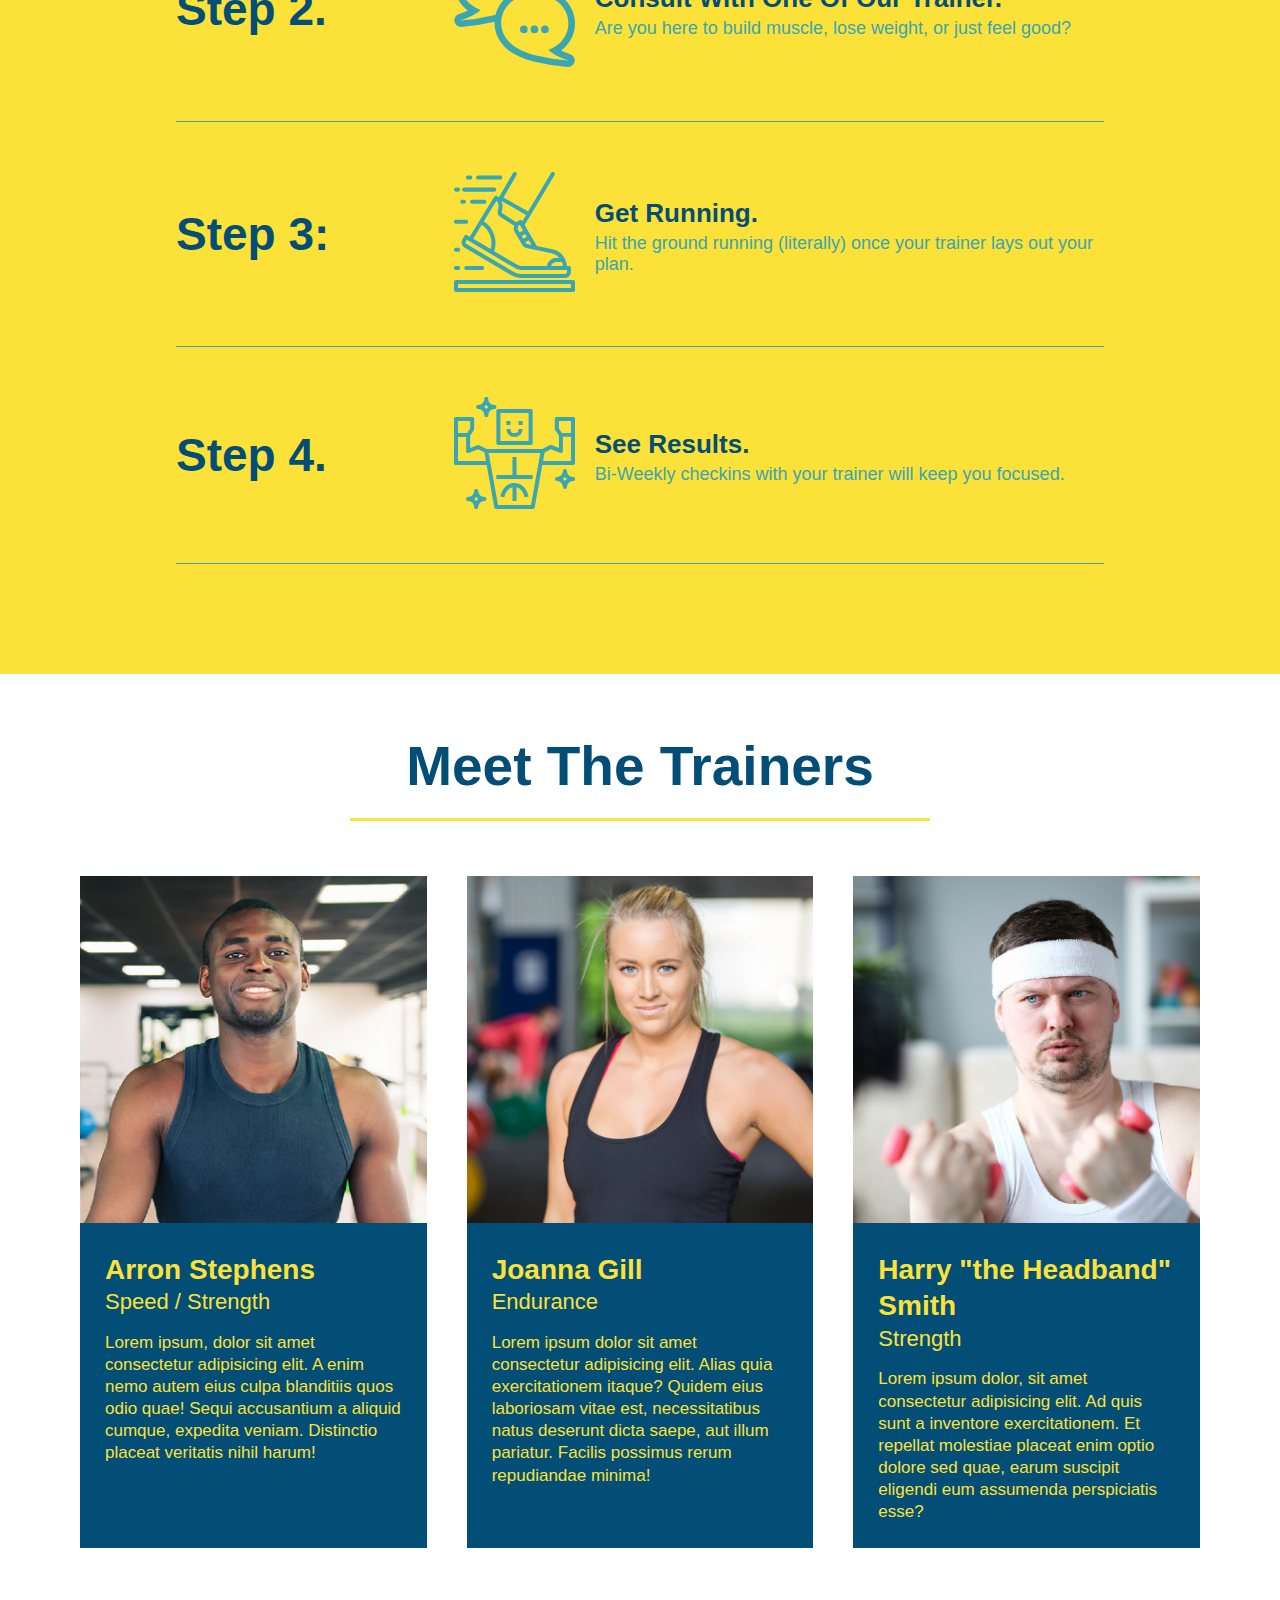
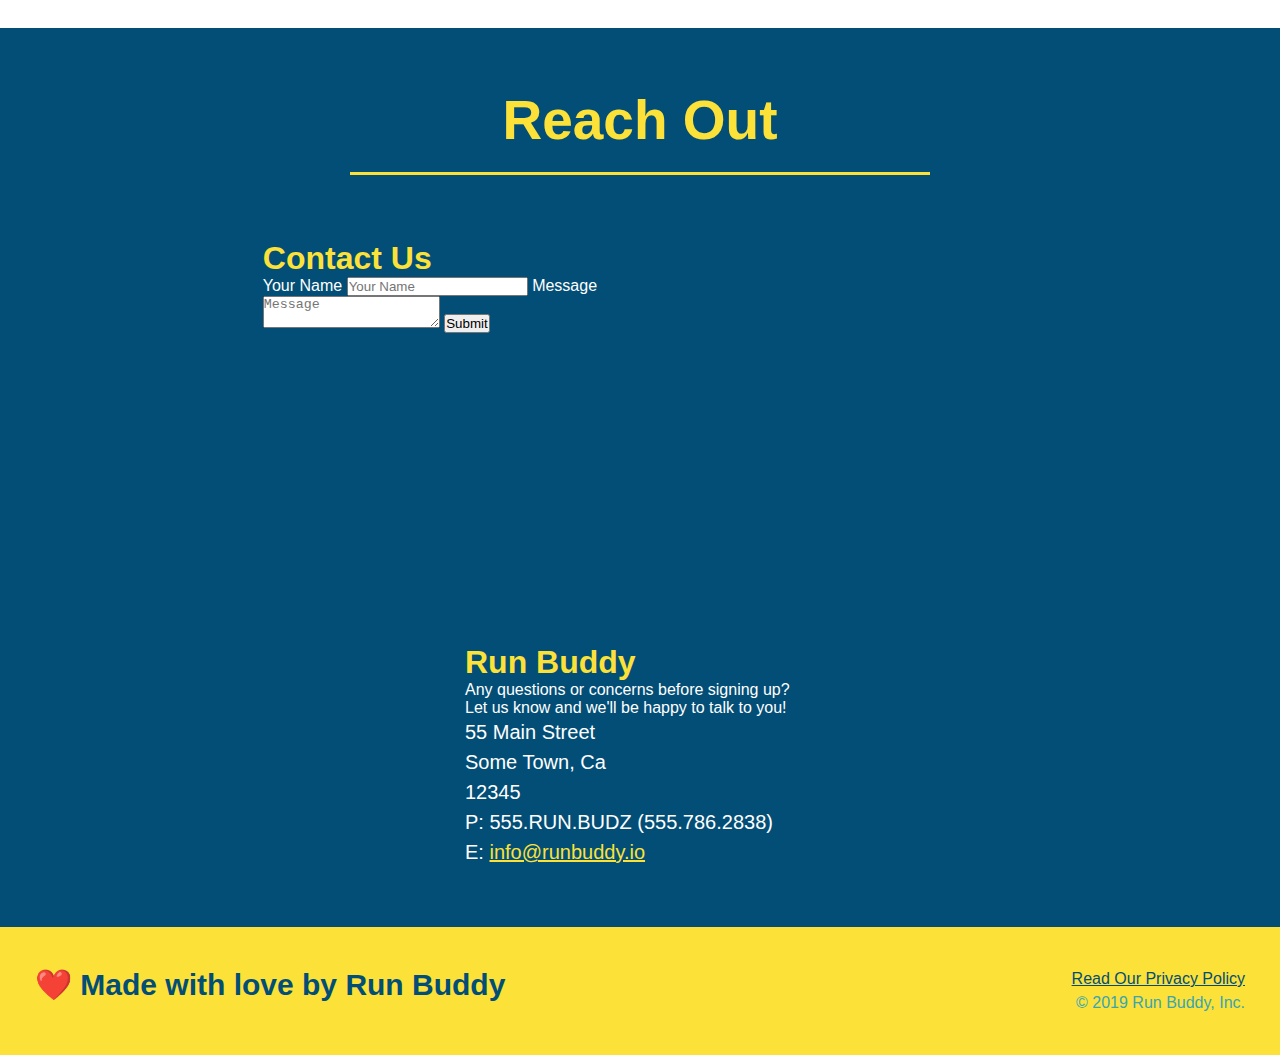
==== commit 2834436e: "add flexbox to the trainers" ====
--- a/index.html
+++ b/index.html
@@ -143,15 +143,16 @@
        </section>
 
        <!--"meet the trainers" section-->
-       <section id="your-trainers" class="trainers">
+       <section id="your-trainers">
            <div class="flex-row">
             <h2 class="section-title primary-border">Meet The Trainers</h2>
            </div>
+           <div class="trainers">
                 <article class="trainer">
                     <img src="./assets/images/trainer-1.jpg" alt="Arron Stephens in his workout clothes, ready to pump iron" />
-                    <div class="trainer-bio text-left">
-                        <h3>Arron Stephens</h3>
-                        <h4>Speed / Strength</h4>
+                    <div class="trainer-bio">
+                        <h3 class="trainer-name">Arron Stephens</h3>
+                        <h4 class="trainer-role">Speed / Strength</h4>
                         <p>
                             Lorem ipsum, dolor sit amet consectetur adipisicing elit. A enim nemo autem eius culpa blanditiis quos odio quae! Sequi accusantium a aliquid cumque, expedita veniam. Distinctio placeat veritatis nihil harum!
                         </p>
@@ -159,26 +160,27 @@
                 </article>
                 <!--second trainer bio-->
                 <article class="trainer">
-                    <div class="trainer-bio text-right">
-                        <h3>Joanna Gill</h3>
-                        <h4>Endurance</h4>
+                    <img src="./assets/images/trainer-2.jpg" alt="Joanna Gill cooling off after a workout" />
+                    <div class="trainer-bio">
+                        <h3 class="trainer-name">Joanna Gill</h3>
+                        <h4 class="trainer-role">Endurance</h4>
                         <p>
                             Lorem ipsum dolor sit amet consectetur adipisicing elit. Alias quia exercitationem itaque? Quidem eius laboriosam vitae est, necessitatibus natus deserunt dicta saepe, aut illum pariatur. Facilis possimus rerum repudiandae minima!
                         </p>
                     </div>
-                    <img src="./assets/images/trainer-2.jpg" alt="Joanna Gill cooling off after a workout" />
                 </article>
                 <!--third trainer bio-->
                 <article class="trainer">
                     <img src="./assets/images/trainer-3.jpg" alt="Harry Smith wearing a headband and lifting comically small pink weights" />
-                    <div class="trainer-bio text-left">
-                        <h3>Harry "the Headband" Smith</h3>
-                        <h4>Strength</h4>
+                    <div class="trainer-bio">
+                        <h3 class="trainer-name">Harry "the Headband" Smith</h3>
+                        <h4 class="trainer-role">Strength</h4>
                         <p>
                             Lorem ipsum dolor, sit amet consectetur adipisicing elit. Ad quis sunt a inventore exercitationem. Et repellat molestiae placeat enim optio dolore sed quae, earum suscipit eligendi eum assumenda perspiciatis esse?
                         </p>
                     </div>
                 </article>
+            </div>
         </section>
 
        <!--"reach out" section-->
--- a/assets/css/style.css
+++ b/assets/css/style.css
@@ -224,41 +224,40 @@
 
 /* Meet the Trainers */
 .trainers {
-    
+    width: 100%;
+    margin: 0 auto;
+    display: flex;
+    flex-wrap: wrap;
+    justify-content: space-around;
 }
 
 .trainer {
-    width: 900px;
-    margin: 0 auto 30px auto;
+    margin: 20px;
     background: #024e76;
     color: #fce138;
-    overflow: auto;
+    flex: 1;
 }
 
 .trainer img {
-    width: 35%;
-    float: left;
+    width: 100%;
 }
 
 .trainer-bio {
-    padding: 35px;
-    float: left;
-    width: 65%;
+    padding: 25px;
+    line-height: 1.3;
 }
 .trainer-bio h3 {
-    font-size: 32px;
-    margin-bottom: 8px;
+    font-size: 28px; 
 }
 
 .trainer-bio h4 {
     font-weight: lighter;
-    font-size: 26px;
-    margin-bottom: 25px;
+    font-size: 22px;
+    margin-bottom: 15px;
 }
 
 .trainer-bio p {
     font-size: 17px;
-    line-height: 1.3;
 }
 
 .text-left {
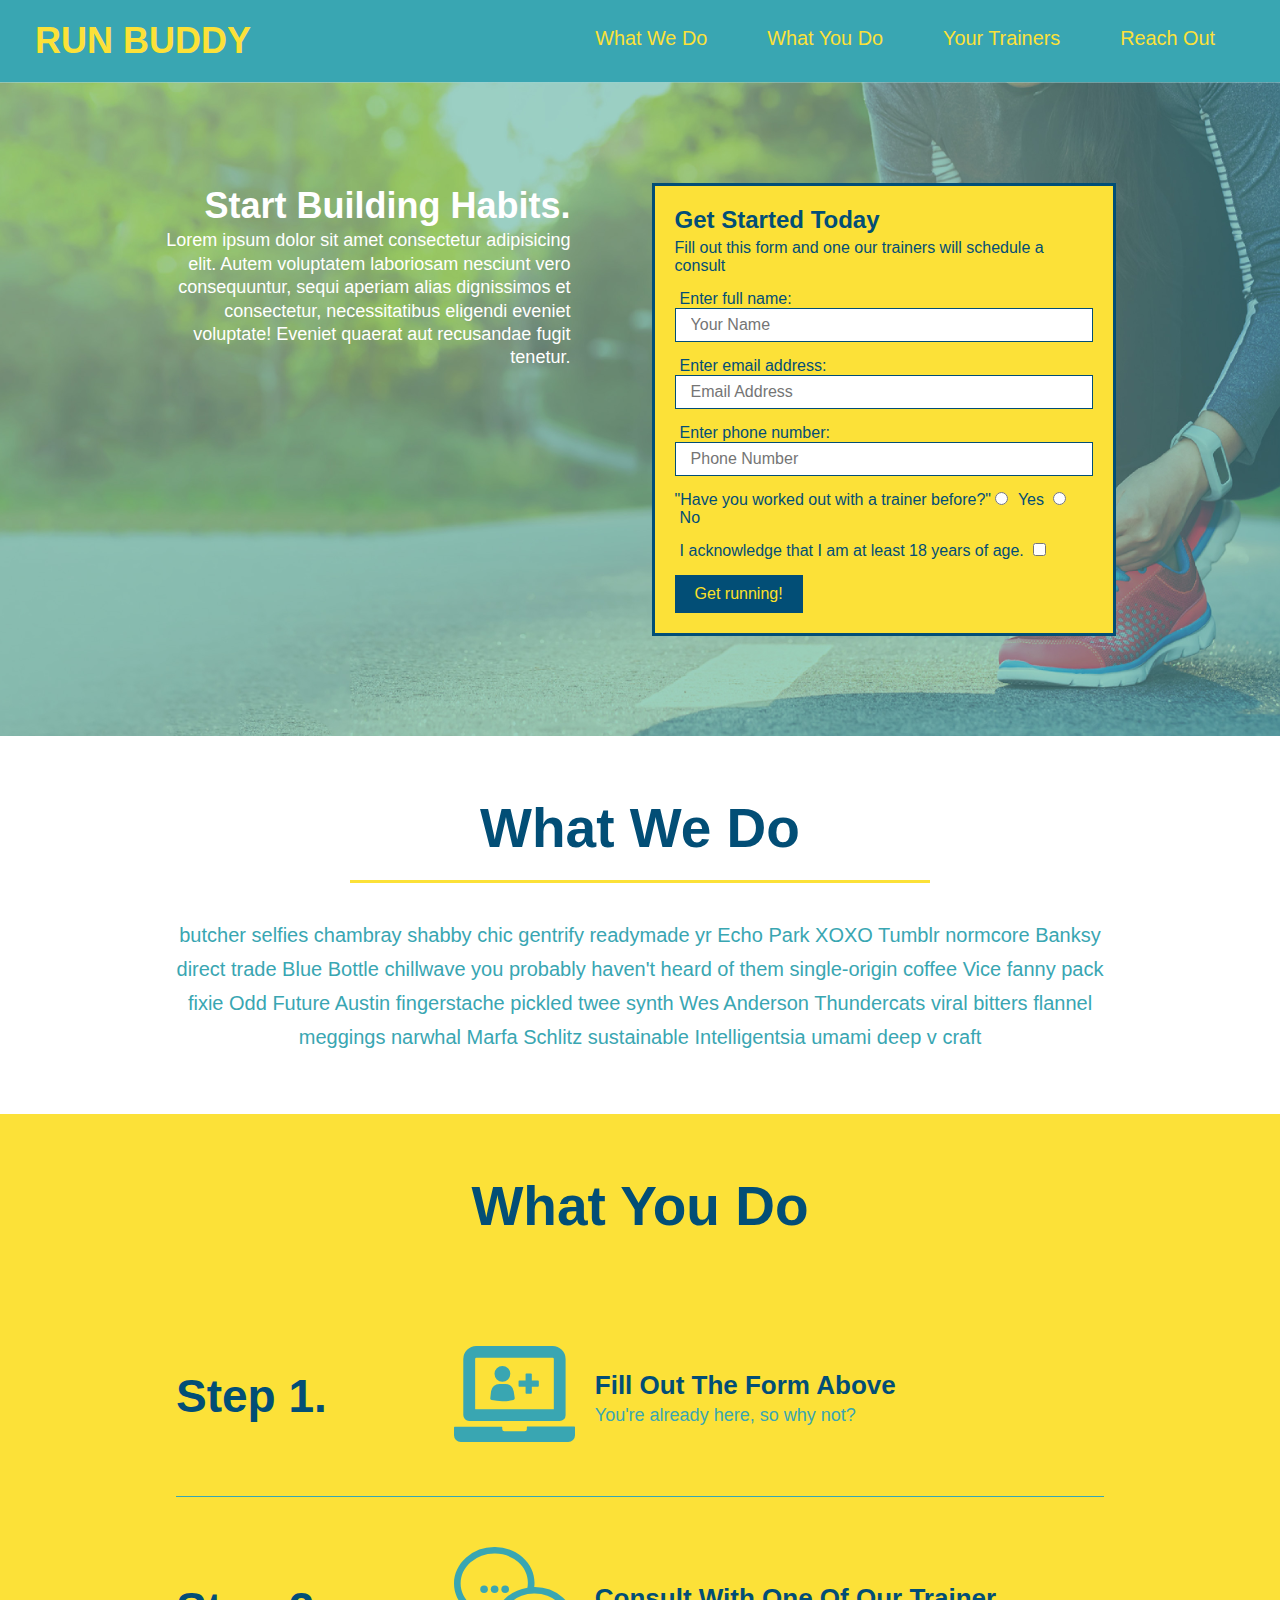
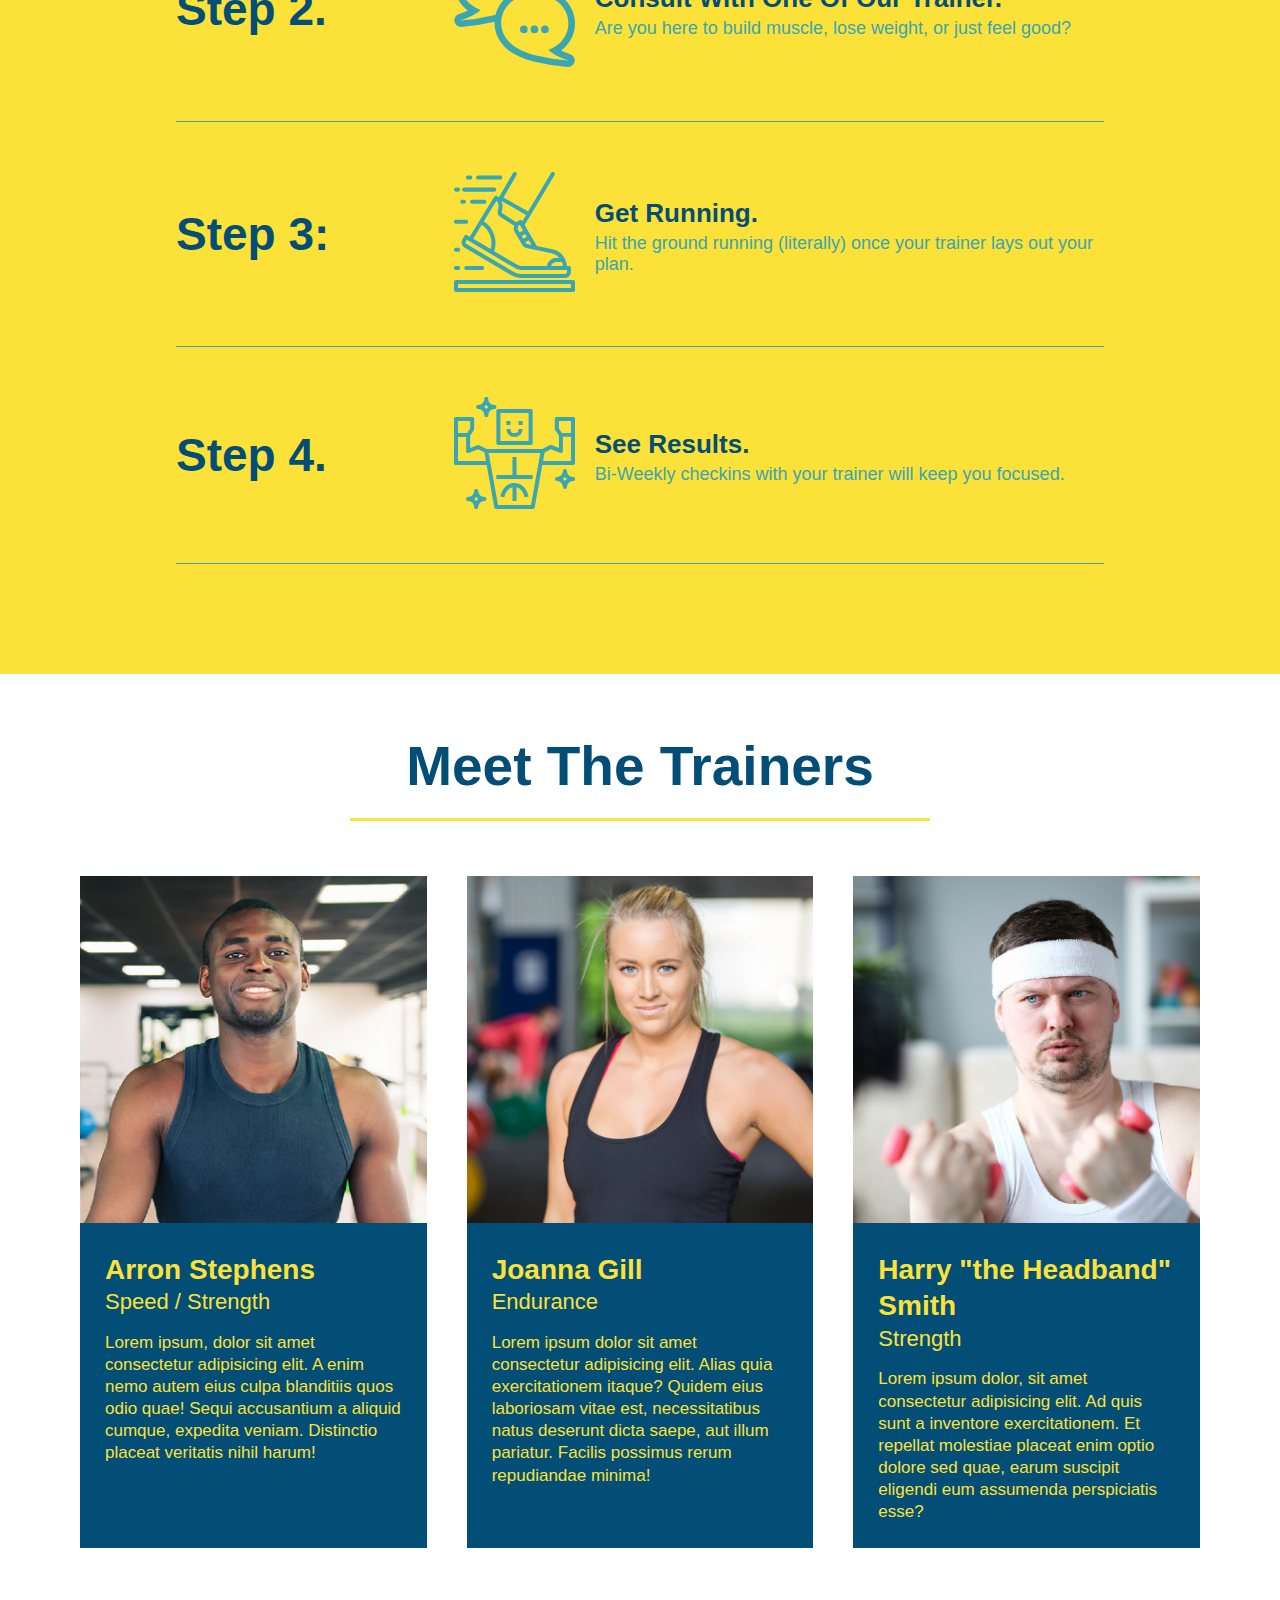
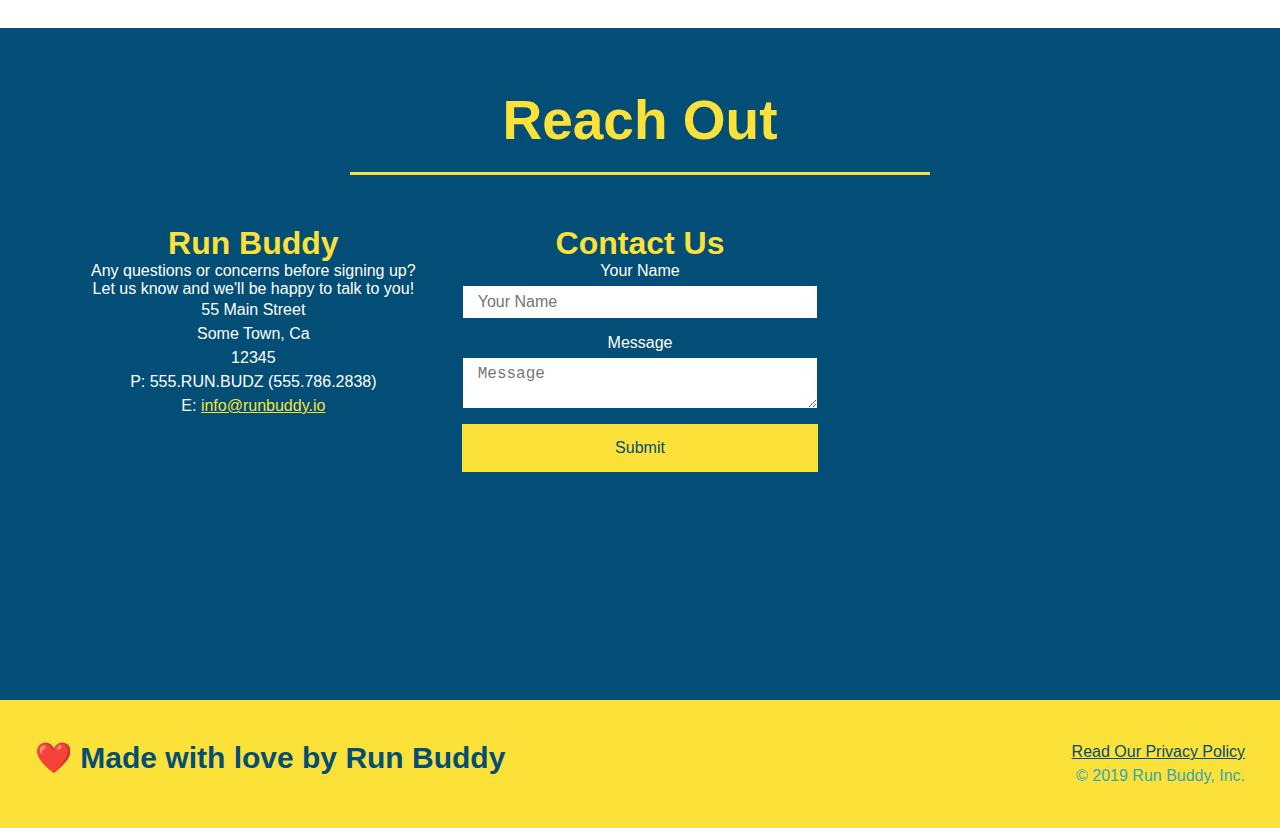
==== commit ac8e1cec: "finished reach out" ====
--- a/index.html
+++ b/index.html
@@ -188,27 +188,11 @@
             <div class="flex-row">
             <h2 class="section-title secondary-boarder">Reach Out</h2>
             </div>
-                <div class="contact-info">
-                    <div class="contact-form">
-                        <h3>Contact Us</h3>
-                        <form>
-                        <label for="contact-name">Your Name</label>
-                           <input type="text" id="contact-name" placeholder="Your Name" />
-                  
-                            <label for="contact-message">Message</label>
-                           <textarea id="contact-message" placeholder="Message"></textarea>
-                  
-                           <button type="submit">Submit</button>
-                      </form>
-                  </div>
-                <iframe src="https://www.google.com/maps/embed?pb=!1m18!1m12!1m3!1d5827.536833070056!2d-89.361491394574!3d43.088363860652834!2m3!1f0!2f0!3f0!3m2!1i1024!2i768!4f13.1!3m3!1m2!1s0x88065377fe36926b%3A0x10ad66ac67edc2d9!2sH%E1%BA%A1%20Long%20Bay%20Restaurant!5e0!3m2!1sen!2sus!4v1645574965029!5m2!1sen!2sus" 
-                style="border:0;" 
-                allowfullscreen="" 
-                loading="lazy">
-                </iframe>
+
+            <div class="contact-info">
                 <div>
                  <h3>Run Buddy</h3>
-                 <p>
+                  <p>
                     Any questions or concerns before signing up?
                     <br />
                     Let us know and we'll be happy to talk to you!
@@ -219,10 +203,29 @@
                     12345<br/>
                     P: 555.RUN.BUDZ (555.786.2838)<br/>
                     E: <a href="mailto:info@runbuddy.io">info@runbuddy.io</a>
-                </address>
-             </div>
-            </div>
+                    </address>
+                </div>
             
+
+                <div class="contact-form">
+                    <h3>Contact Us</h3>
+                        <form>
+                        <label for="contact-name">Your Name</label>
+                           <input type="text" id="contact-name" placeholder="Your Name" />
+                  
+                            <label for="contact-message">Message</label>
+                           <textarea id="contact-message" placeholder="Message"></textarea>
+                  
+                           <button type="submit">Submit</button>
+                      </form>
+                </div>
+
+                <iframe src="https://www.google.com/maps/embed?pb=!1m18!1m12!1m3!1d5827.536833070056!2d-89.361491394574!3d43.088363860652834!2m3!1f0!2f0!3f0!3m2!1i1024!2i768!4f13.1!3m3!1m2!1s0x88065377fe36926b%3A0x10ad66ac67edc2d9!2sH%E1%BA%A1%20Long%20Bay%20Restaurant!5e0!3m2!1sen!2sus!4v1645574965029!5m2!1sen!2sus" 
+                    style="border:0;" 
+                    allowfullscreen="" 
+                    loading="lazy">
+                    </iframe>
+            </div>
        </section>
 
        <!-- footer -->
--- a/assets/css/style.css
+++ b/assets/css/style.css
@@ -282,17 +282,22 @@
     color:#fce138
 }
 
+.contact-info {
+    display: flex;
+    justify-content: space-between;
+    flex-wrap: wrap;
+}
+
+.contact-info > * {
+    flex: 1;
+    margin: 15px;
+}
+
 .contact-info iframe {
-    width: 400px;
     height: 400px;
 }
 
 .contact-info div {
-    width: 410px;
-    display: inline-block;
-    vertical-align: top;
-    text-align: left;
-    margin: 30px 0 0 60px;
     color: white;
 }
 
@@ -305,8 +310,29 @@
 .contact-info address {
     margin: 20x 0;
     line-height: 1.5;
-    font-size: 20px;
+    font-size: 16px;
     font-style: normal;
+}
+
+.contact-form input, .contact-form textarea {
+    border: 1px solid #024e76;
+    display: block;
+    padding: 7px 15px;
+    font-size: 16px;
+    color: #024e76;
+    width: 100%;
+    margin-bottom: 15px;
+    margin-top: 5px;
+}
+
+.contact-form button {
+    width: 100%;
+    border: none;
+    background: #fce138;
+    color: #024e76;
+    text-align: center;
+    padding: 15px;
+    font-size: 16px;
 }
 
 .contact-info a {
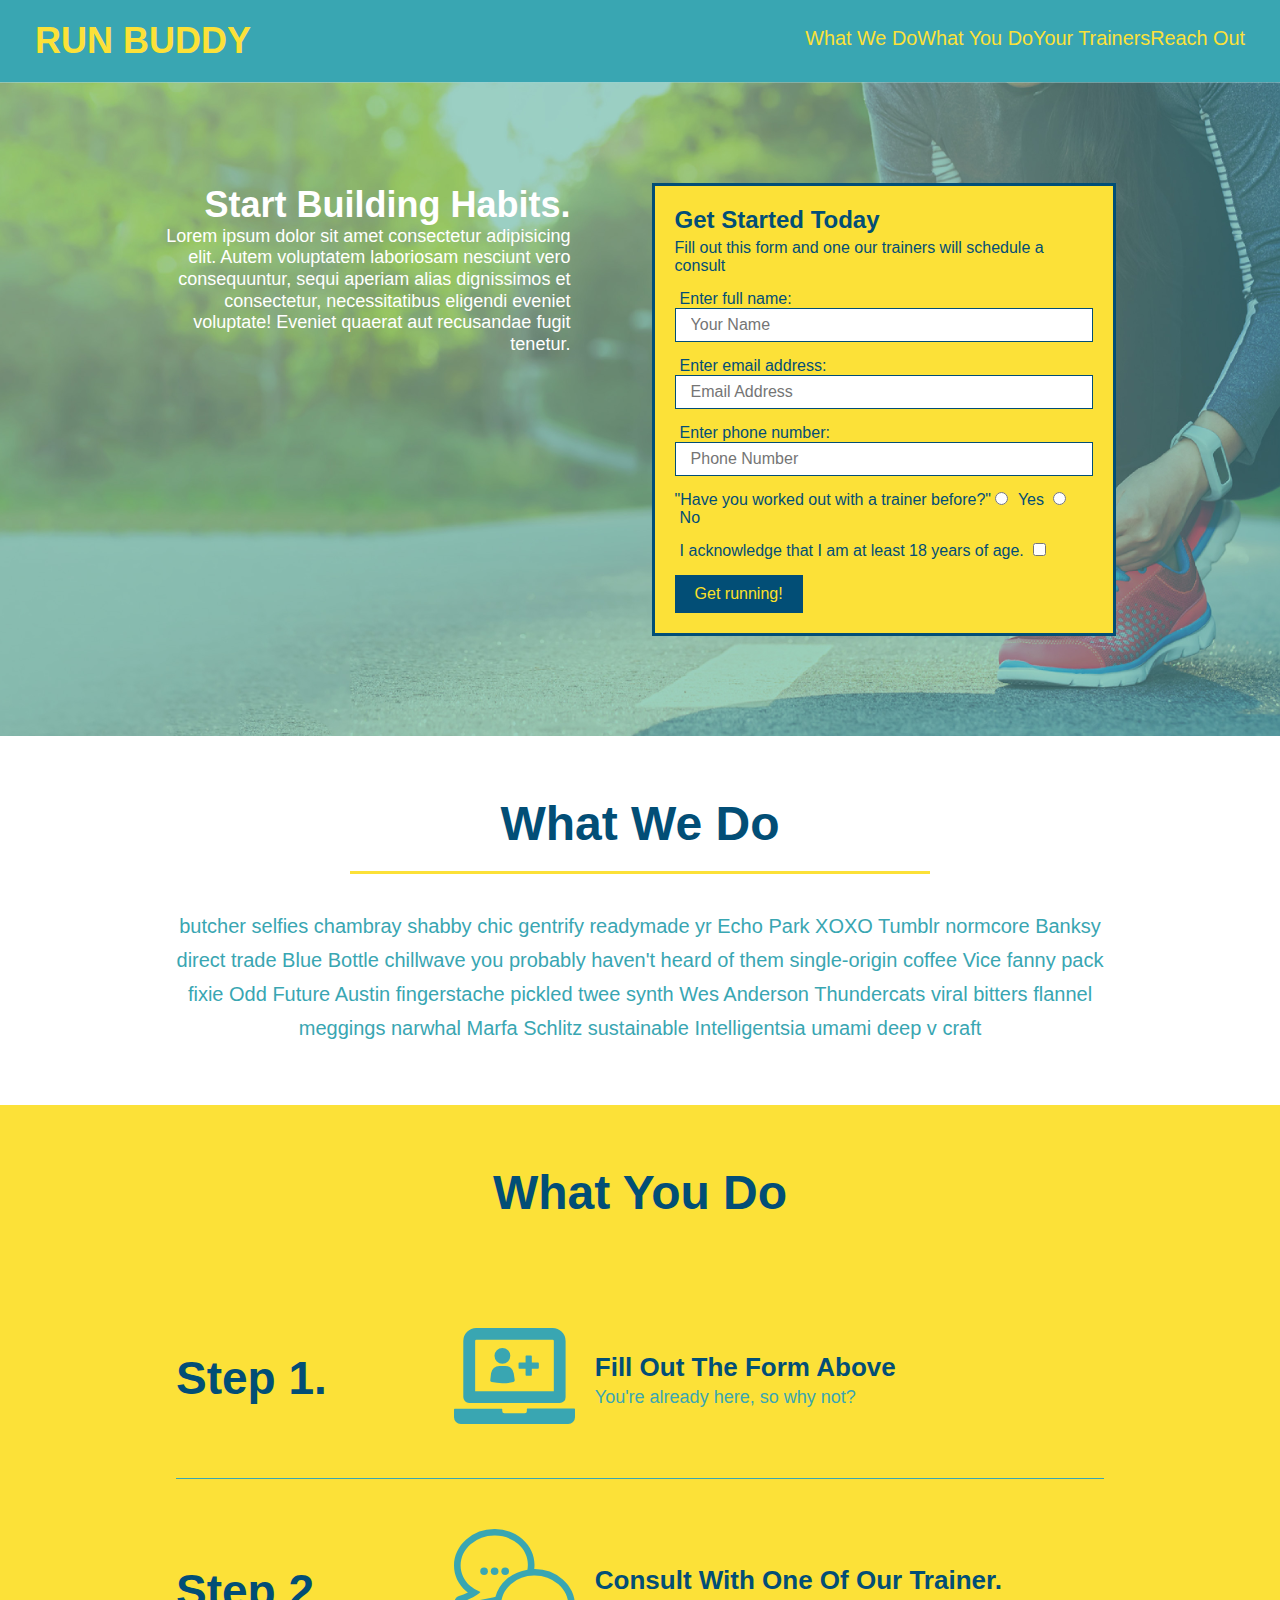
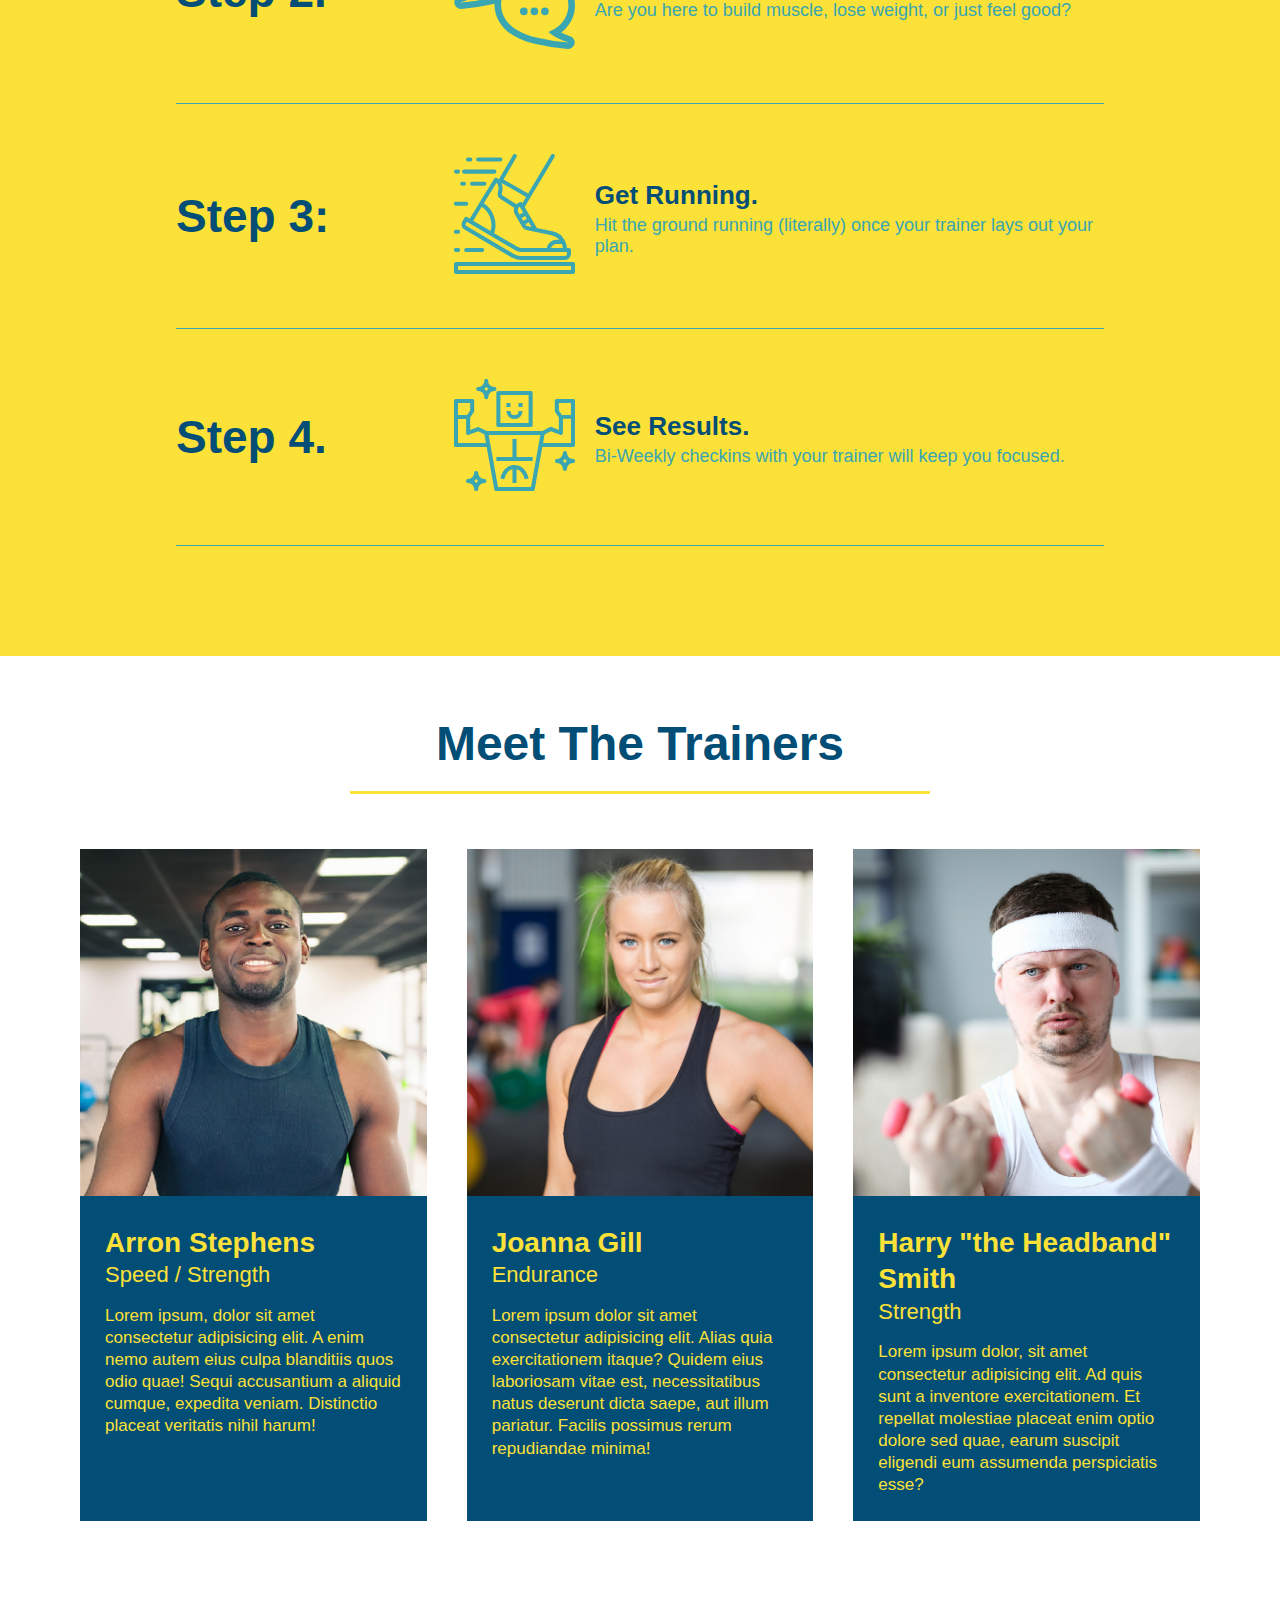
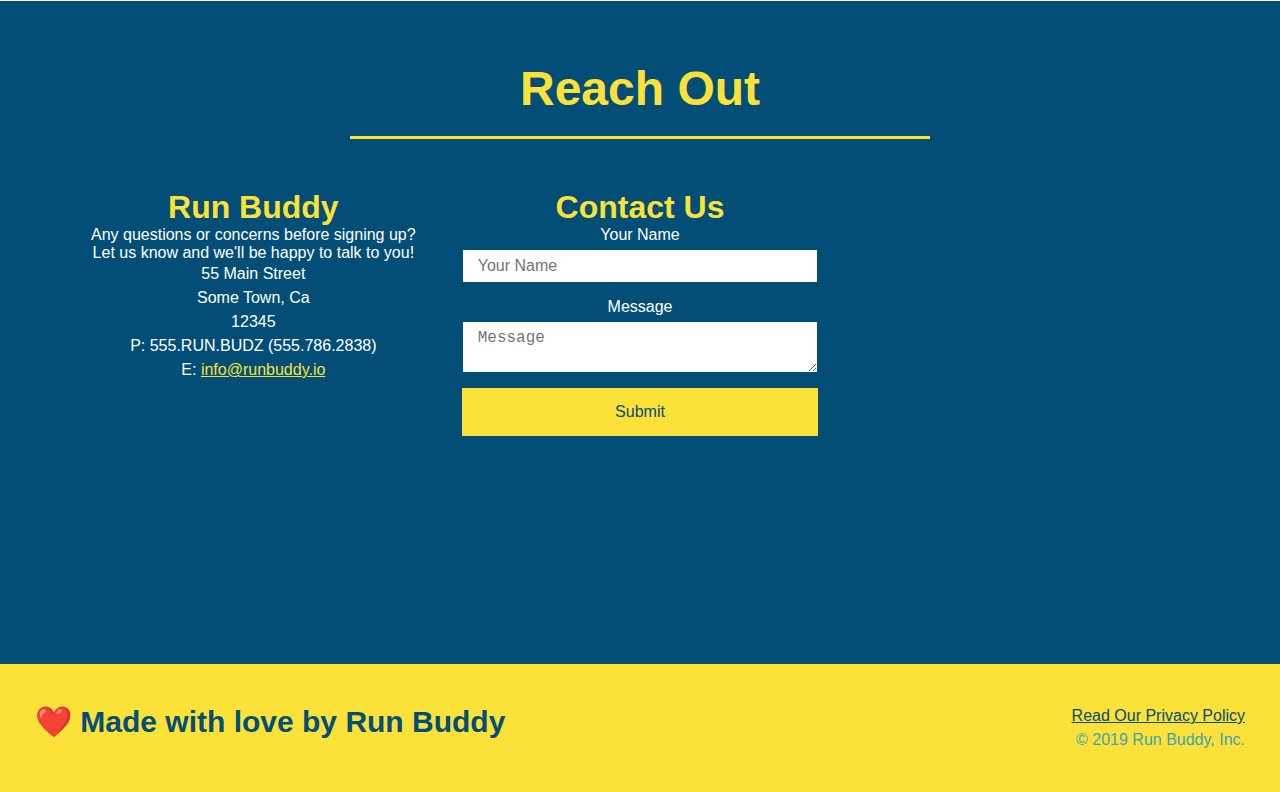
==== commit 51aa5a47: "added css mediaq" ====
--- a/index.html
+++ b/index.html
@@ -2,6 +2,7 @@
 <html lang="en">
     <head>
         <meta charset="UTF-8" />
+        <meta name="viewport" content="width=device-width, initial-scale=1.0" />
         <title>Run Buddy</title>
         <link rel="stylesheet" href="./assets/css/style.css" />
         
--- a/assets/css/style.css
+++ b/assets/css/style.css
@@ -43,7 +43,7 @@
 }
 
 header nav ul li a {
-    margin: 0 30px;
+    padding: 10px 15px
     font-weight: lighter;
     font-size: 1.55vw;
 }
@@ -84,6 +84,7 @@
     display: flex;
     justify-content: center;
     flex-wrap: wrap;
+    align-items: flex-start;
 }
 
 .hero-cta {
@@ -92,7 +93,7 @@
     margin: 3.5%;
     color: #fff;
     font-size: 18px;
-    line-height: 1.3;
+    line-height: 1.2;
 }
 
 .hero-cta h2 {
@@ -205,7 +206,7 @@
 }
 
 .section-title {
-    font-size: 55px;
+    font-size: 48px;
     color: #024e76;
     border-bottom: 3px solid; 
     padding-bottom: 20px;
@@ -339,4 +340,21 @@
     color:#fce138
 }
 
-/* Reach Out Styles End*/+/* Reach Out Styles End*/
+
+/* MEDIA QUERY FOR SMALLER DESKTOP SCREENS AND SMALLER */
+@media screen and (max-width: 980px) {
+
+}
+
+/* MEDIA QUERY FOR TABLETS AND SMALLER */
+@media screen and (max-width: 768px) {
+
+  }
+  
+  /* MEDIA QUERY FOR MOBILE PHONES AND SMALLER */
+  @media screen and (max-width: 575px) {
+
+    }
+  }
+    
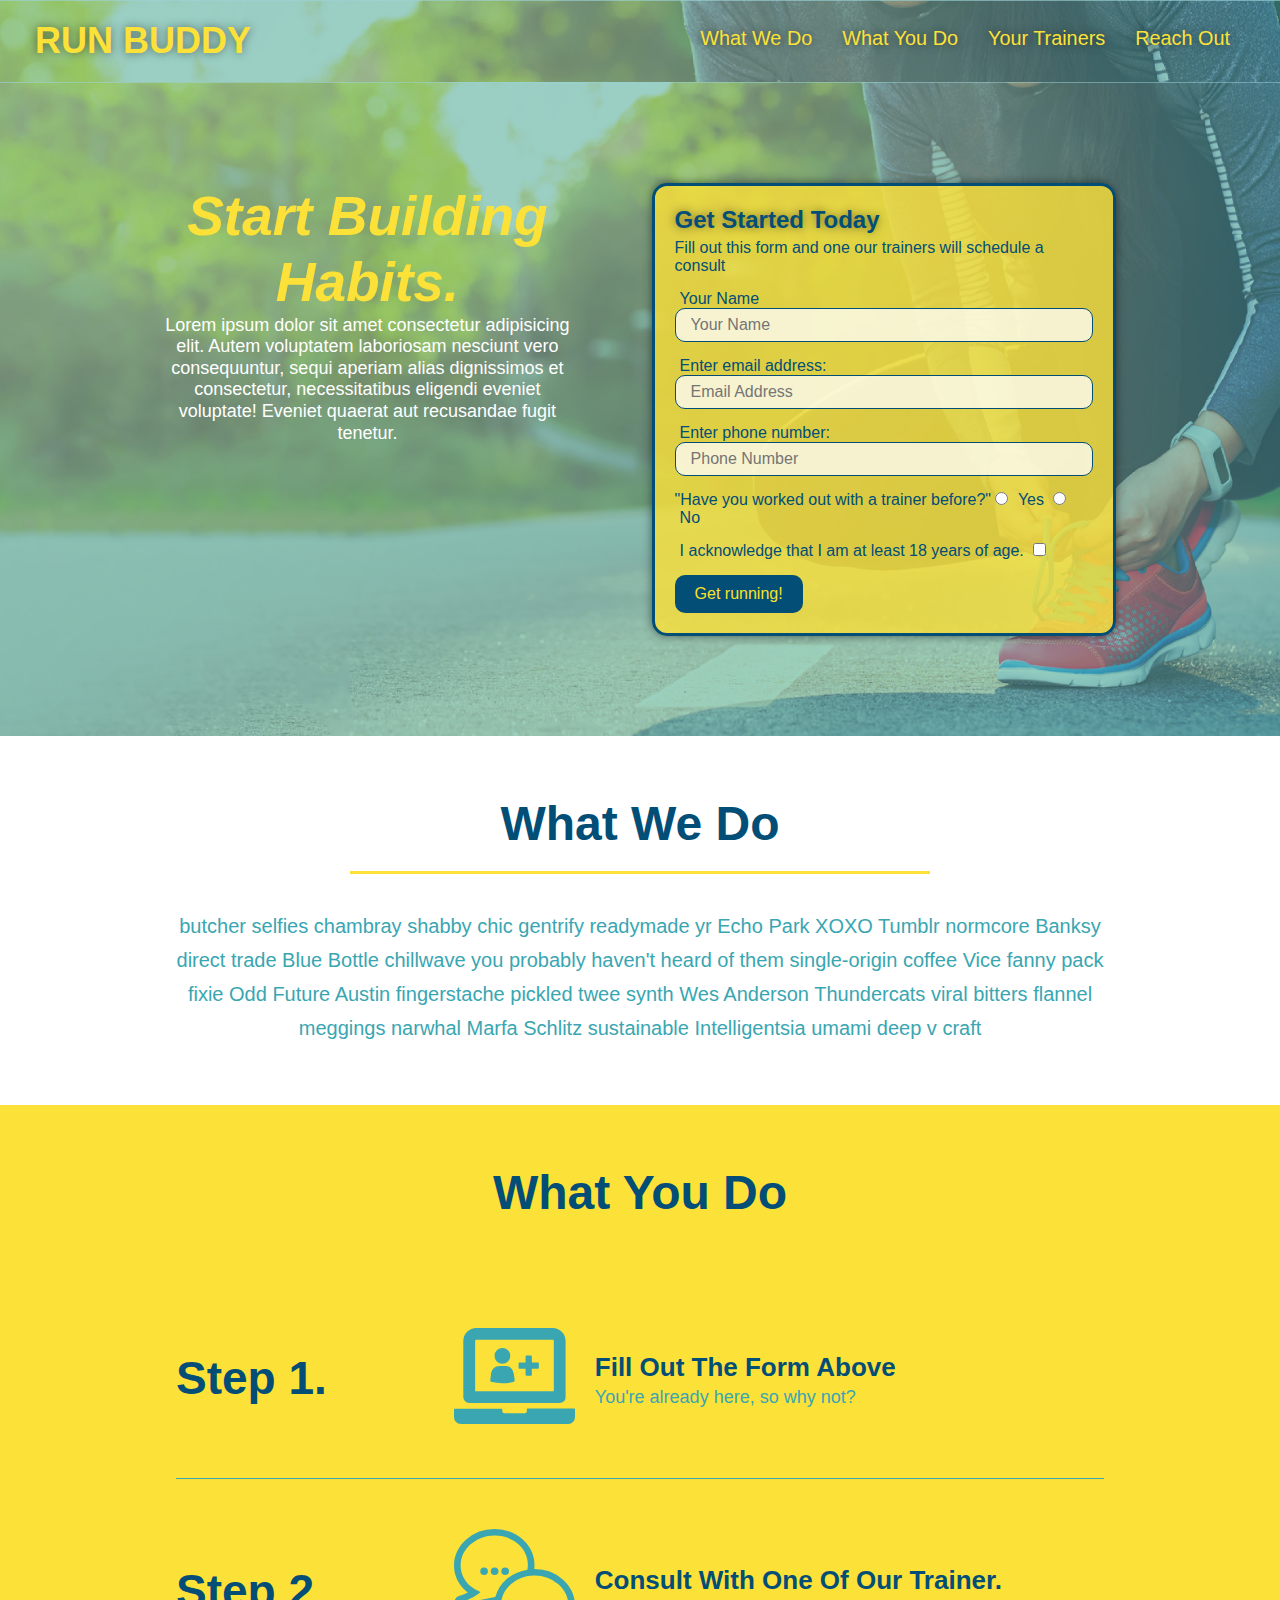
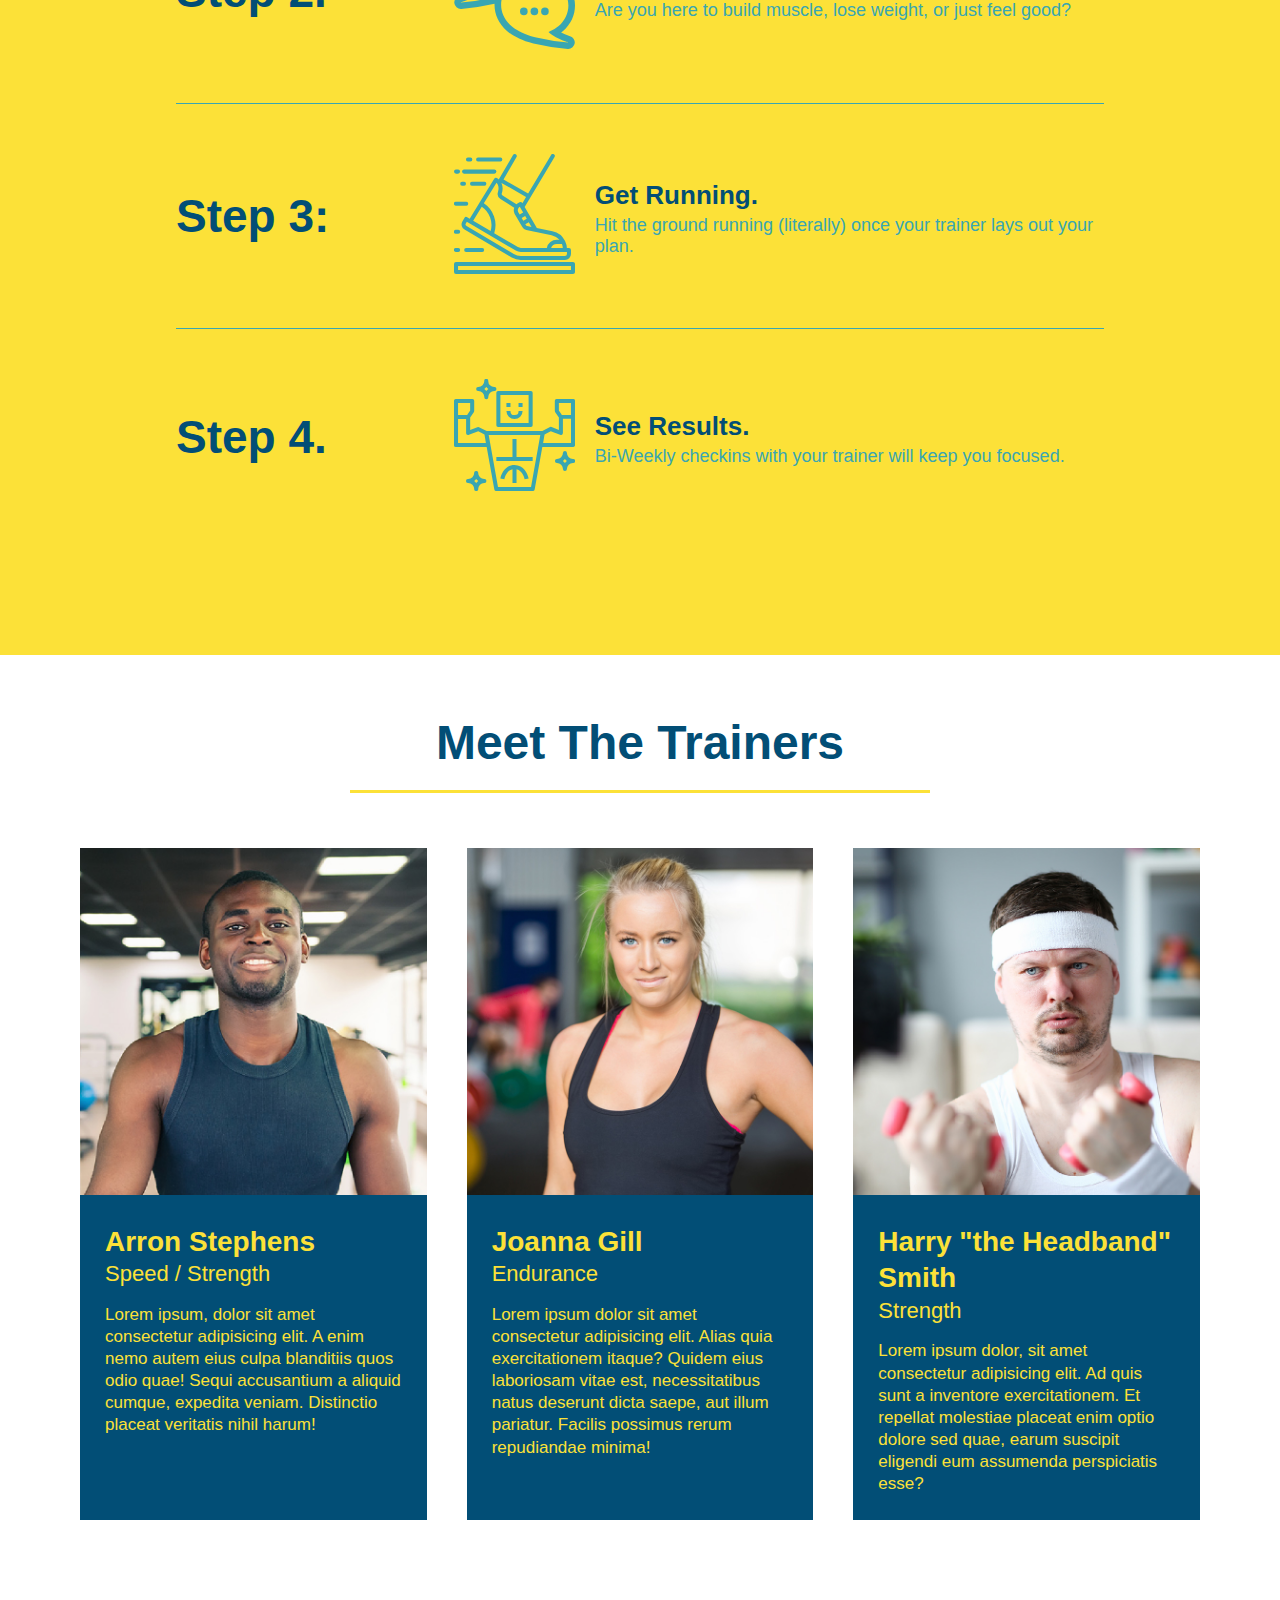
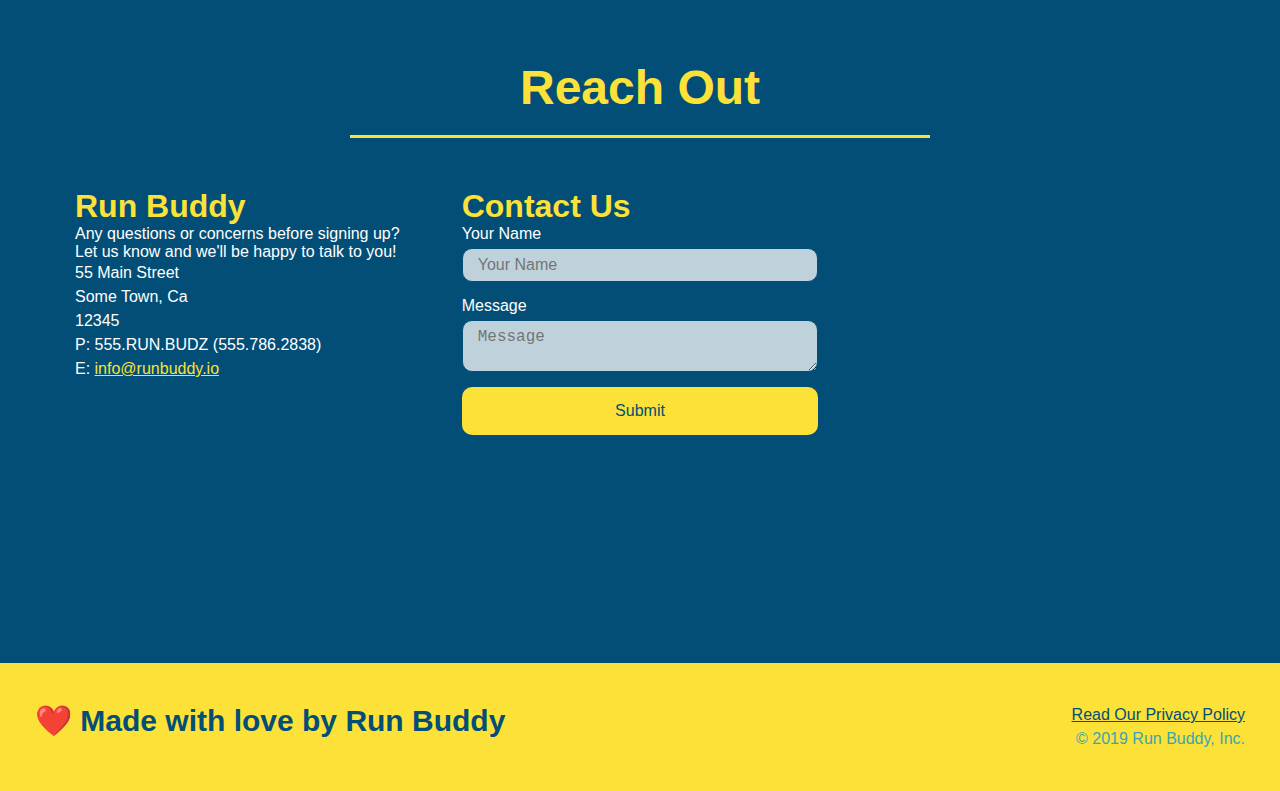
==== commit 4640352b: "aesthetics" ====
--- a/index.html
+++ b/index.html
@@ -3,8 +3,9 @@
     <head>
         <meta charset="UTF-8" />
         <meta name="viewport" content="width=device-width, initial-scale=1.0" />
+        <link rel="stylesheet" href="./assets/css/style.css" />
         <title>Run Buddy</title>
-        <link rel="stylesheet" href="./assets/css/style.css" />
+        
         
     </head>
     <body>
@@ -41,12 +42,13 @@
                 <p>Lorem ipsum dolor sit amet consectetur adipisicing elit. Autem voluptatem laboriosam nesciunt vero consequuntur, sequi aperiam alias dignissimos et consectetur, necessitatibus eligendi eveniet voluptate! Eveniet quaerat aut recusandae fugit tenetur.
                 </p>
             </div>
+
             <div class="hero-form">
                 <h3>Get Started Today</h3>
                 <p>Fill out this form and one our trainers will schedule a consult</p>
             <!--add form element-->
             <from>
-                <label for="name">Enter full name:</label>
+                <label for="name">Your Name</label>
                 <input type="text" placeholder="Your Name" name="name" id="name" class="form-input" />
                 <label for="email">Enter email address:</label>
                 <input type="text" placeholder="Email Address" name="email" id="email" class="form-input" />
@@ -69,7 +71,7 @@
                     Get running!
                 </button>
             </from>
-            </div>
+           </div>
         </section>
 
        <!--"what we do" section-->
--- a/assets/css/style.css
+++ b/assets/css/style.css
@@ -6,16 +6,25 @@
 
 body {
     color: #39a6b2;
-    font-family: Helvetica, Arial, Helvetica, sans-serif;
-    
-}
+    font-family: Helvetica, Arial, sans-serif;
+}
+
 /*apply sytles to <header>*/
+
 header {
     padding: 20px 35px;
     background-color: #39a6b2;
     display: flex;
     justify-content: space-between;
     flex-wrap: wrap;
+    position: -webkit-sticky;
+    position: sticky;
+    top: 0;
+    background-image: url("../images/hero-bg.jpg");
+    background-size: cover;
+    background-position: center;
+    background-attachment: fixed;
+    background-position: 80%;
 }
 
 header h1 {
@@ -23,6 +32,7 @@
     margin: 0;
     font-size: 36px;
     color: #fce138;
+    text-shadow: 0 0 10px rgba(0, 0, 0, 0.5);
     
 }
 
@@ -43,9 +53,17 @@
 }
 
 header nav ul li a {
-    padding: 10px 15px
+    padding: 10px 15px;
     font-weight: lighter;
     font-size: 1.55vw;
+    text-shadow: 0 0 10px rgba(0, 0, 0, 0.5);
+}
+
+header nav ul li a:hover {
+    background: #fce138;
+    color: #024e76;
+    border-radius: 15px;
+    text-shadow: none;
 }
 
 footer {
@@ -89,31 +107,34 @@
 
 .hero-cta {
     width: 35%;
-    text-align: right;
+    text-align: center;
     margin: 3.5%;
     color: #fff;
     font-size: 18px;
     line-height: 1.2;
 }
 
-.hero-cta h2 {
+.hero-cta h1 {
     font-style: italic;
     font-size: 55px;
     color: #fce138;
 }
 
 .hero-form {
-    background-color: #fce138;
+    background-color:rgba(252, 225, 56, 0.8);
     padding: 20px;
     color: #024e76;
     border: solid 3px #024e76;
     width: 40%;
     margin: 3.5%;
+    box-shadow: 0 0 10px rgba(0, 0, 0, 0.5);
+    border-radius: 15px;
 }
 
 .hero-form h3 {
     font-size: 24px;
     margin: 0;
+    text-shadow: 0 0 10px rgba(0, 0, 0, 0.5);
 }
 
 .hero-form p {
@@ -128,6 +149,13 @@
     color: #024e76;
     width: 100%;
     margin-bottom: 15px;
+    border-radius: 10px;
+    background-color: rgba(255, 255, 255, 0.75);
+}
+
+.form-input:focus {
+    background-color: rgba(255, 255, 255, 1);
+    outline: none;
 }
 
 .hero-form label {
@@ -136,13 +164,38 @@
 
 .hero-form button {
     color: #fce128;
-    display: block;
     background-color: #024e76;
     border: none;
     padding: 10px 20px;
     font-size: 16px;
+    border-radius: 10px;
+}
+
+.hero-form button:hover {
+    background-color: #39a6b2;
 }
 /* Hero Style End */
+
+/* SECTION TILE STYLE */
+
+.section-title {
+    font-size: 48px;
+    color: #024e76;
+    border-bottom: 3px solid; 
+    padding-bottom: 20px;
+    text-align: center;
+    margin: 0 auto 35px auto;
+    width: 50%;
+}
+
+.primary-border {
+    border-color: #fce138;
+}
+
+.secondary-border {
+    border-color: #39a6b2;
+}
+
 
 /* What We Do Style Start */
 .intro p {
@@ -162,11 +215,27 @@
     margin: 50px auto;
     padding-bottom: 50px;
     width: 80%;
-    border-bottom: 1px solid #39a6b2;
     display: flex;
     flex-wrap: wrap;
     align-items: center;
     justify-content: space-between;
+}
+
+.step:not(:last-child) {
+    border-bottom: 1px solid #39a6b2;
+}
+
+.step h3 {
+    color: #024e76;
+    font-size: 46px;
+    flex: 1 30%;
+}
+
+.step-info {
+    flex: 2 70%;
+    display: flex;
+    flex-wrap: wrap;
+    align-items: center;
 }
 
 .step-img {
@@ -181,19 +250,6 @@
     flex: 12;
 }
 
-.step h3 {
-    color: #024e76;
-    font-size: 46px;
-    flex: 1 30%;
-}
-
-.step-info {
-    flex: 2 70%;
-    display: flex;
-    flex-wrap: wrap;
-    align-items: center;
-}
-
 .step-text p {
     color: #39a6b2;
     font-size: 18px;
@@ -203,24 +259,6 @@
     font-size: 26px;
     line-height: 1.5;
     color: #024e76;
-}
-
-.section-title {
-    font-size: 48px;
-    color: #024e76;
-    border-bottom: 3px solid; 
-    padding-bottom: 20px;
-    text-align: center;
-    margin: 0 auto 35px auto;
-    width: 50%;
-}
-
-.primary-border {
-    border-color: #fce138;
-}
-
-.secondary-border {
-    border-color: #39a6b2;
 }
 
 /* Meet the Trainers */
@@ -261,21 +299,8 @@
     font-size: 17px;
 }
 
-.text-left {
-    text-align: left;
-}
-
-.text-right {
-    text-align: right;
-}
-
-.flex-row {
-    display: flex;
-}
-
 /*REACH OUT SYTLES START */
 .contact {
-    text-align: center;
     background: #024e76
 }
 
@@ -324,6 +349,13 @@
     width: 100%;
     margin-bottom: 15px;
     margin-top: 5px;
+    border-radius: 10px;
+    background-color: rgba(255, 255, 255, 0.75);
+}
+
+.contact-form input:focus, .contact-form textarea:focus {
+    background-color: rgba(255, 255, 255, 1);
+    outline: none;
 }
 
 .contact-form button {
@@ -332,8 +364,14 @@
     background: #fce138;
     color: #024e76;
     text-align: center;
-    padding: 15px;
+    padding: 15px 0;
     font-size: 16px;
+    border-radius: 10px;
+}
+
+.contact-form button:hover {
+    color: #fce138;
+    background: #39a6b2;
 }
 
 .contact-info a {
@@ -342,19 +380,126 @@
 
 /* Reach Out Styles End*/
 
+.text-left {
+    text-align: left;
+}
+
+.text-right {
+    display: right;
+}
+
+.flex-row {
+    display: flex;
+}
+
+
 /* MEDIA QUERY FOR SMALLER DESKTOP SCREENS AND SMALLER */
 @media screen and (max-width: 980px) {
-
+    header {
+        padding-bottom: 0;
+        justify-content: center;
+        position: relative;
+    }
+
+    header h1 {
+        width: 100%;
+        text-align: center;
+    }
+
+    header nav ul {
+        margin-top: 20px;
+        width: 100%;
+        justify-content: center;
+    }
+
+    header nav ul li a {
+        font-size: 20px;
+    }
+
+    footer h2, footer div {
+        text-align: center;
+        width: 100%;
+    }
+
+    .hero-cta, .hero-form {
+        width: 100%;
+    }
+
+    .hero-cta {
+        text-align: center;
+    }
+
+    .secondary-title {
+        width: 80%;
+    }
+
+    .trainer {
+        flex: 0 70%;
+    }
+
+    .contact-info iframe {
+        flex: 1 100%;
+    }
 }
 
 /* MEDIA QUERY FOR TABLETS AND SMALLER */
 @media screen and (max-width: 768px) {
-
+    section {
+        padding: 30px 15px;
+    }
+
+    .step h3 {
+        flex: 1 100%;
+        text-align: center;
+    }
+
+    .step-info {
+        flex: 2 100%;
+        text-align: center;
+        justify-content: center;
+    }
+
+    .step-img {
+        flex: 0 32%;
+        margin-right: 0;
+        margin-top: 15px;
+        margin-bottom: 15px;
+    }
+
+    .step-text {
+        flex: 100%;
+    }
   }
   
   /* MEDIA QUERY FOR MOBILE PHONES AND SMALLER */
   @media screen and (max-width: 575px) {
-
-    }
-  }
+    .hero-from button {
+        width: 100%;
+    }
+
+    .secondary-title {
+        width: 95%;
+    }
+
+    .intro p {
+        width: 100%
+    }
+
+    .trainer {
+        flex: 100%;
+    }
+
+    .contact-info {
+        text-align: center;
+    }
+
+    .contact-info > * {
+        flex: 0 100%;
+    }
+
+    .contact-form {
+        order: 3;
+    }
+    }
+  
     
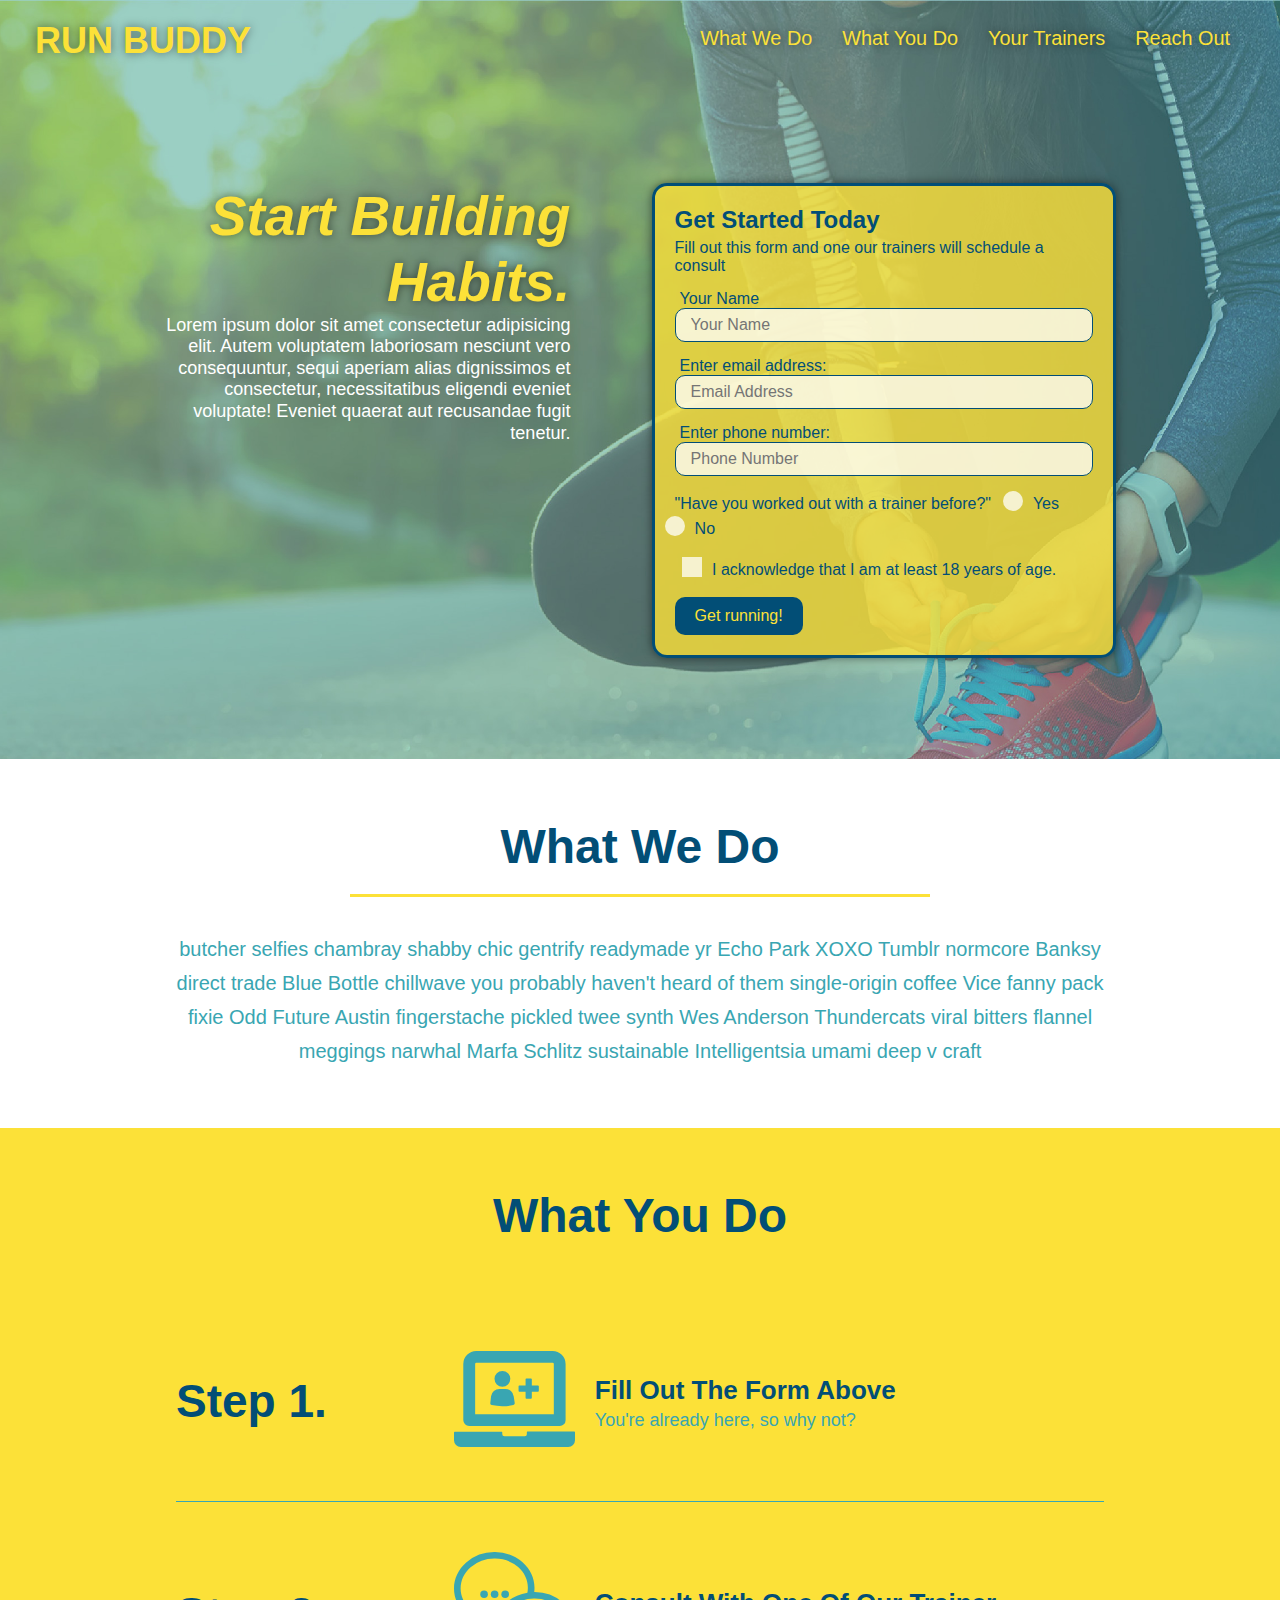
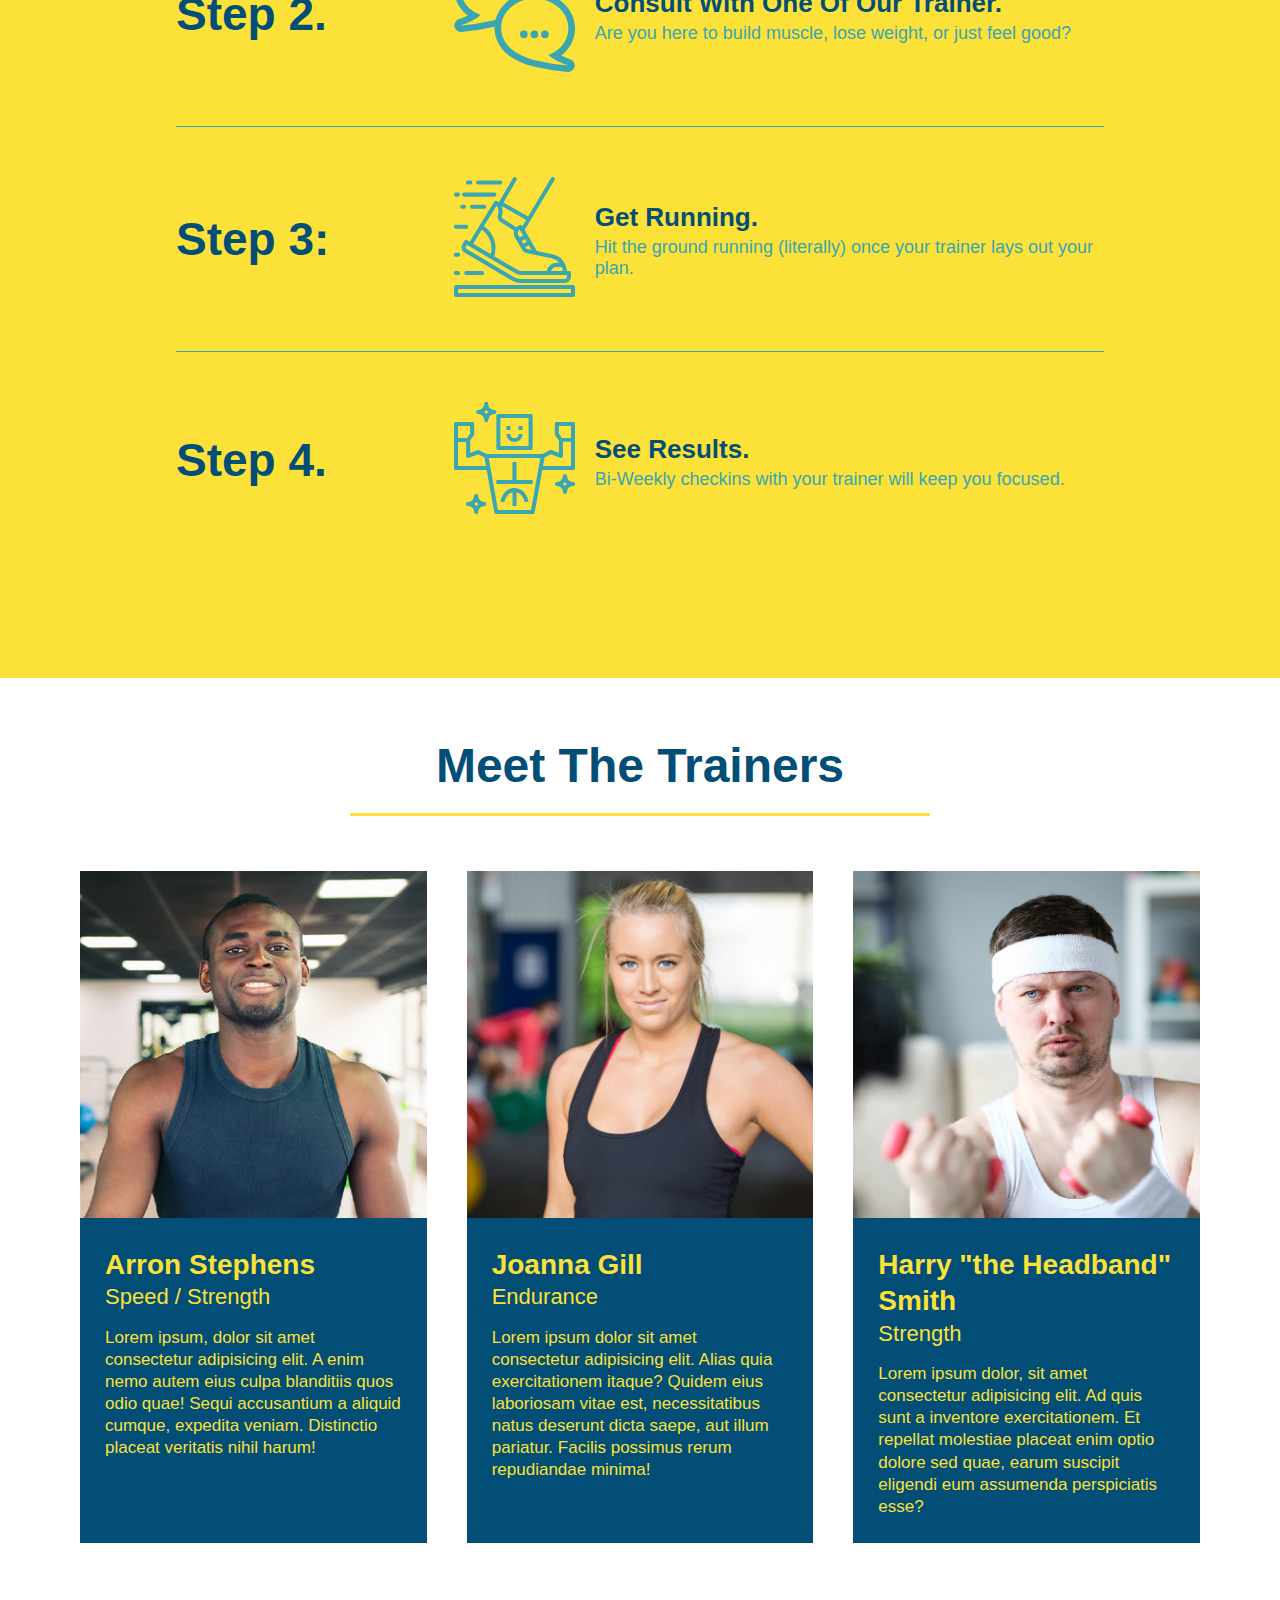
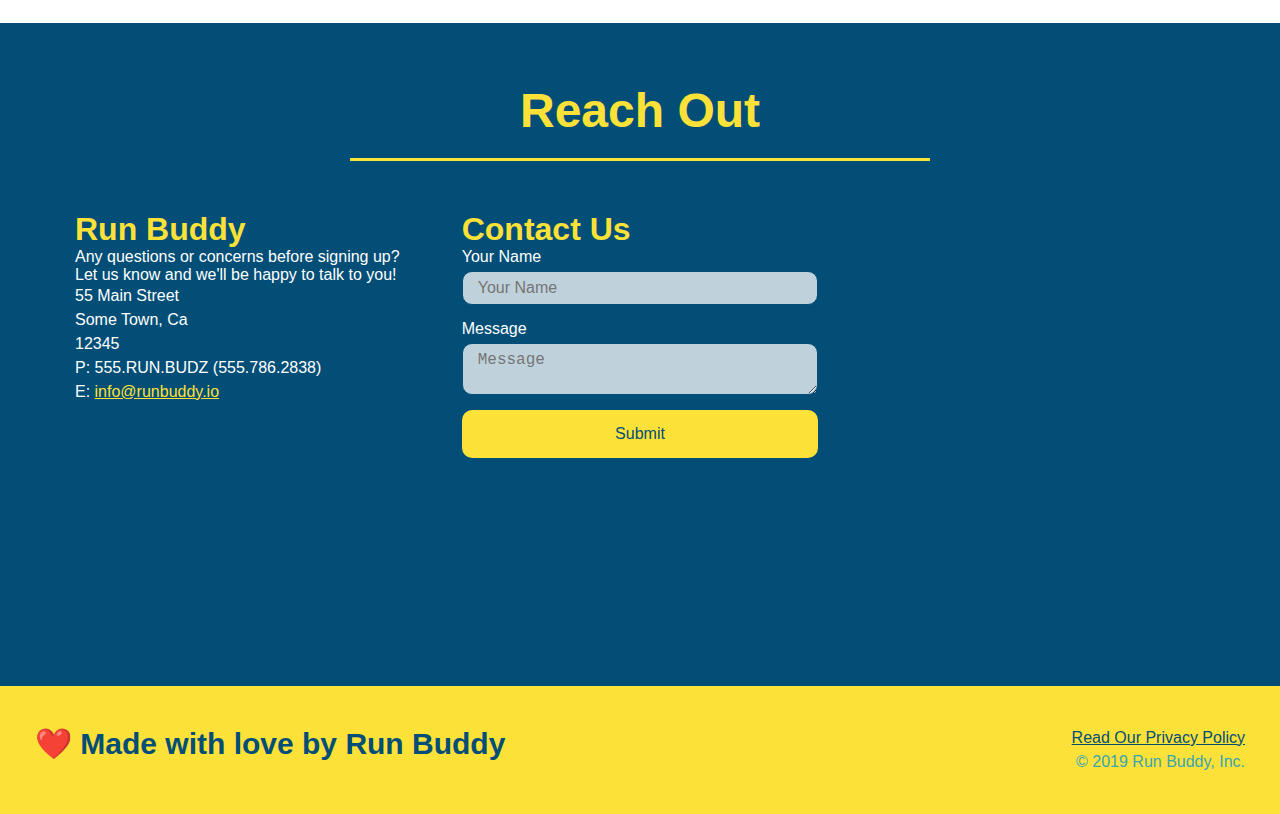
==== commit fe8d9fad: "final css touches" ====
--- a/index.html
+++ b/index.html
@@ -5,7 +5,6 @@
         <meta name="viewport" content="width=device-width, initial-scale=1.0" />
         <link rel="stylesheet" href="./assets/css/style.css" />
         <title>Run Buddy</title>
-        
         
     </head>
     <body>
@@ -38,7 +37,7 @@
         <!-- hero/jumbotron -->
         <section class="hero">
             <div class="hero-cta">
-                <h1>Start Building Habits.</h1>
+                <h2>Start Building Habits.</h2>
                 <p>Lorem ipsum dolor sit amet consectetur adipisicing elit. Autem voluptatem laboriosam nesciunt vero consequuntur, sequi aperiam alias dignissimos et consectetur, necessitatibus eligendi eveniet voluptate! Eveniet quaerat aut recusandae fugit tenetur.
                 </p>
             </div>
@@ -49,23 +48,29 @@
             <!--add form element-->
             <from>
                 <label for="name">Your Name</label>
-                <input type="text" placeholder="Your Name" name="name" id="name" class="form-input" />
+                <input type="text" placeholder="Your Name" id="name" name="name" class="form-input" />
                 <label for="email">Enter email address:</label>
-                <input type="text" placeholder="Email Address" name="email" id="email" class="form-input" />
+                <input type="text" placeholder="Email Address" id="email" name="email"  class="form-input" />
                 <label for="phone">Enter phone number:</label>
                 <input type="text" placeholder="Phone Number" name="phone" id="phone" class="form-input" />
                 <p>
                    "Have you worked out with a trainer before?"
+                   <span class="radio-wrapper">
                     <input type="radio" name="trainer-confirm" id="trainer-yes" />
                     <label for="trainer-yes">Yes</label>
+                   </span>
+                   <span class="radio-wrapper">
                     <input type="radio" name="trainer-confirm" id="trainer-no" />
                     <label for="trainer-no">No</label>
+                   </span>
                 </p>
                 <p>
-                    <label for="checkbox" >
-                        I acknowledge that I am at least 18 years of age.
-                    </label>
-                    <input type="checkbox" name="checkpoint1" id="checkbox" />
+                    <span class="checkbox-wrapper">
+                        <input type="checkbox" name="checkpoint1" id="checkbox" />
+                        <label for="checkbox" >
+                            I acknowledge that I am at least 18 years of age.
+                        </label>
+                    </span>
                 </p>
                 <button type="submit">
                     Get running!
--- a/assets/css/style.css
+++ b/assets/css/style.css
@@ -1,11 +1,18 @@
+:root {
+    --primary-color: #fce138;
+    --secondary-color: #024e76;
+    --tertiary-color: #39a6b2;
+}
+
 * {
+    box-sizing: border-box;
     margin: 0;
     padding: 0;
-    box-sizing: border-box;
+    
 }
 
 body {
-    color: #39a6b2;
+    color: var(--tertiary-color);
     font-family: Helvetica, Arial, sans-serif;
 }
 
@@ -13,32 +20,31 @@
 
 header {
     padding: 20px 35px;
-    background-color: #39a6b2;
+    background-color: var(--tertiary-color);
     display: flex;
     justify-content: space-between;
     flex-wrap: wrap;
+    position: sticky;
     position: -webkit-sticky;
-    position: sticky;
     top: 0;
     background-image: url("../images/hero-bg.jpg");
     background-size: cover;
-    background-position: center;
     background-attachment: fixed;
     background-position: 80%;
+    z-index: 9999;
 }
 
 header h1 {
     font-weight: bold;
     margin: 0;
     font-size: 36px;
-    color: #fce138;
+    color: var(--primary-color);
     text-shadow: 0 0 10px rgba(0, 0, 0, 0.5);
-    
 }
 
 header a {
     text-decoration: none;
-    color:#fce138
+    color:var(--primary-color);
 }
 
 header nav {
@@ -60,23 +66,23 @@
 }
 
 header nav ul li a:hover {
-    background: #fce138;
-    color: #024e76;
+    background: var(--primary-color);
+    color: var(--secondary-color);
     border-radius: 15px;
     text-shadow: none;
 }
 
 footer {
-    display: flex;
-    background: #fce138;
+    background: var(--primary-color);
+    padding: 40px 35px;
+    display: flex;
+    justify-content: space-between;
+    flex-wrap: wrap;
     width: 100%;
-    padding: 40px 35px;
-    justify-content: space-between;
-    flex-wrap: wrap;
 }
 
 footer h2 {
-    color: #024e76;
+    color: var(--secondary-color);
     font-size: 30px;
     margin: 0;
 }
@@ -87,9 +93,10 @@
 }
 
 footer a {
-    color: #024e76;
-}
-
+    color: var(--secondary-color);
+}
+
+/* Section Syle Start */
 section {
     padding: 60px;
 }
@@ -98,33 +105,35 @@
 .hero {
     background-image: url('../images/hero-bg.jpg');
     background-size: cover;
-    background-position: center;
     display: flex;
     justify-content: center;
     flex-wrap: wrap;
     align-items: flex-start;
+    background-attachment: fixed;
+    background-position: 80%;
 }
 
 .hero-cta {
     width: 35%;
-    text-align: center;
+    text-align: right;
     margin: 3.5%;
     color: #fff;
     font-size: 18px;
     line-height: 1.2;
 }
 
-.hero-cta h1 {
+.hero-cta h2 {
     font-style: italic;
     font-size: 55px;
-    color: #fce138;
+    color: var(--primary-color);
+    text-shadow: 0 0 10px rgba(0, 0, 0, 0.5);
 }
 
 .hero-form {
+    border: solid 3px var(--secondary-color);
     background-color:rgba(252, 225, 56, 0.8);
     padding: 20px;
-    color: #024e76;
-    border: solid 3px #024e76;
+    color: var(--secondary-color);
     width: 40%;
     margin: 3.5%;
     box-shadow: 0 0 10px rgba(0, 0, 0, 0.5);
@@ -134,7 +143,6 @@
 .hero-form h3 {
     font-size: 24px;
     margin: 0;
-    text-shadow: 0 0 10px rgba(0, 0, 0, 0.5);
 }
 
 .hero-form p {
@@ -142,11 +150,11 @@
 }
 
 .form-input {
-    border: 1px solid #024e76;
+    border: 1px solid var(--secondary-color);
     display: block;
     padding: 7px 15px;
     font-size: 16px;
-    color: #024e76;
+    color: var(--secondary-color);
     width: 100%;
     margin-bottom: 15px;
     border-radius: 10px;
@@ -163,8 +171,8 @@
 }
 
 .hero-form button {
-    color: #fce128;
-    background-color: #024e76;
+    color: var(--primary-color);
+    background-color: var(--secondary-color);
     border: none;
     padding: 10px 20px;
     font-size: 16px;
@@ -172,8 +180,69 @@
 }
 
 .hero-form button:hover {
-    background-color: #39a6b2;
-}
+    background-color: var(--tertiary-color);
+}
+
+.checkbox-wrapper input, .radio-wrapper input {
+    opacity: 0;
+}
+
+.checkbox-wrapper label, .radio-wrapper label {
+    position: relative;
+    left: 10px;
+    margin: 10px;
+    line-height: 1.6;
+}
+
+.checkbox-wrapper label::before, .radio-wrapper label::before {
+    content: "";
+    height: 20px;
+    width: 20px;
+    background: rgba(255, 255, 255, 0.75);
+    border: 1px var(--secondary-color);
+    position: absolute;
+    top: -4px;
+    left: -30px;
+}
+
+.radio-wrapper label::before {
+    border-radius: 50%;
+}
+
+.radio-wrapper label::after {
+    content: "";
+    width: 20px;
+    height: 20px;
+    border-radius: 50%;
+    background: var(--secondary-color);
+    position: absolute;
+    left: -29px;
+    top: -3px;
+    background-image: radial-gradient(circle, var(--tertiary-color), var(--secondary-color) );
+  }
+  
+  .checkbox-wrapper label::after {
+    content: "";
+    height: 6px;
+    width: 14px;
+    border-left: 2px solid #024e76;
+    border-bottom: 2px solid #024e76;
+    position: absolute;
+    left: -26px;
+    top: 1px;
+    transform: rotate(-58deg);
+  }
+
+  .checkbox-wrapper input + label::after, 
+  .radio-wrapper input + label::after {
+      content: none;
+  }
+
+  .checkbox-wrapper input:checked + label::after,
+  .radio-wrapper input:checked + label::after {
+      content: "";
+  }
+
 /* Hero Style End */
 
 /* SECTION TILE STYLE */
@@ -189,18 +258,18 @@
 }
 
 .primary-border {
-    border-color: #fce138;
+    border-color: var(--primary-color);
 }
 
 .secondary-border {
-    border-color: #39a6b2;
+    border-color: var(--tertiary-color);
 }
 
 
 /* What We Do Style Start */
 .intro p {
     line-height: 1.7;
-    color: #39a6b2;
+    color: var(--tertiary-color);
     width: 80%;
     font-size: 20px;
     margin: 0 auto;
@@ -208,7 +277,7 @@
 }
 
 .steps {
-    background: #fce138;
+    background: var(--primary-color);
 }
 
 .step {
@@ -222,11 +291,11 @@
 }
 
 .step:not(:last-child) {
-    border-bottom: 1px solid #39a6b2;
+    border-bottom: 1px solid var(--tertiary-color);
 }
 
 .step h3 {
-    color: #024e76;
+    color: var(--secondary-color);
     font-size: 46px;
     flex: 1 30%;
 }
@@ -251,14 +320,14 @@
 }
 
 .step-text p {
-    color: #39a6b2;
+    color: var(--tertiary-color);
     font-size: 18px;
 }
 
 .step-text h4 {
     font-size: 26px;
     line-height: 1.5;
-    color: #024e76;
+    color: var(--secondary-color);
 }
 
 /* Meet the Trainers */
@@ -272,8 +341,8 @@
 
 .trainer {
     margin: 20px;
-    background: #024e76;
-    color: #fce138;
+    background: var(--secondary-color);
+    color: var(--primary-color);
     flex: 1;
 }
 
@@ -301,11 +370,11 @@
 
 /*REACH OUT SYTLES START */
 .contact {
-    background: #024e76
+    background: var(--secondary-color);
 }
 
 .contact h2 {
-    color:#fce138
+    color:var(--primary-color);
 }
 
 .contact-info {
@@ -328,7 +397,7 @@
 }
 
 .contact-info h3 {
-    color: #fce138;
+    color: var(--primary-color);
     font-size: 32px;
 }
 
@@ -341,11 +410,11 @@
 }
 
 .contact-form input, .contact-form textarea {
-    border: 1px solid #024e76;
+    border: 1px solid var(--secondary-color);
     display: block;
     padding: 7px 15px;
     font-size: 16px;
-    color: #024e76;
+    color: var(--secondary-color);
     width: 100%;
     margin-bottom: 15px;
     margin-top: 5px;
@@ -361,8 +430,8 @@
 .contact-form button {
     width: 100%;
     border: none;
-    background: #fce138;
-    color: #024e76;
+    background: var(--primary-color);
+    color: var(--secondary-color);
     text-align: center;
     padding: 15px 0;
     font-size: 16px;
@@ -370,12 +439,12 @@
 }
 
 .contact-form button:hover {
-    color: #fce138;
-    background: #39a6b2;
+    color: var(--primary-color);
+    background: var(--tertiary-color);
 }
 
 .contact-info a {
-    color:#fce138
+    color:var(--primary-color);
 }
 
 /* Reach Out Styles End*/
@@ -385,7 +454,7 @@
 }
 
 .text-right {
-    display: right;
+    text-align: right;
 }
 
 .flex-row {
